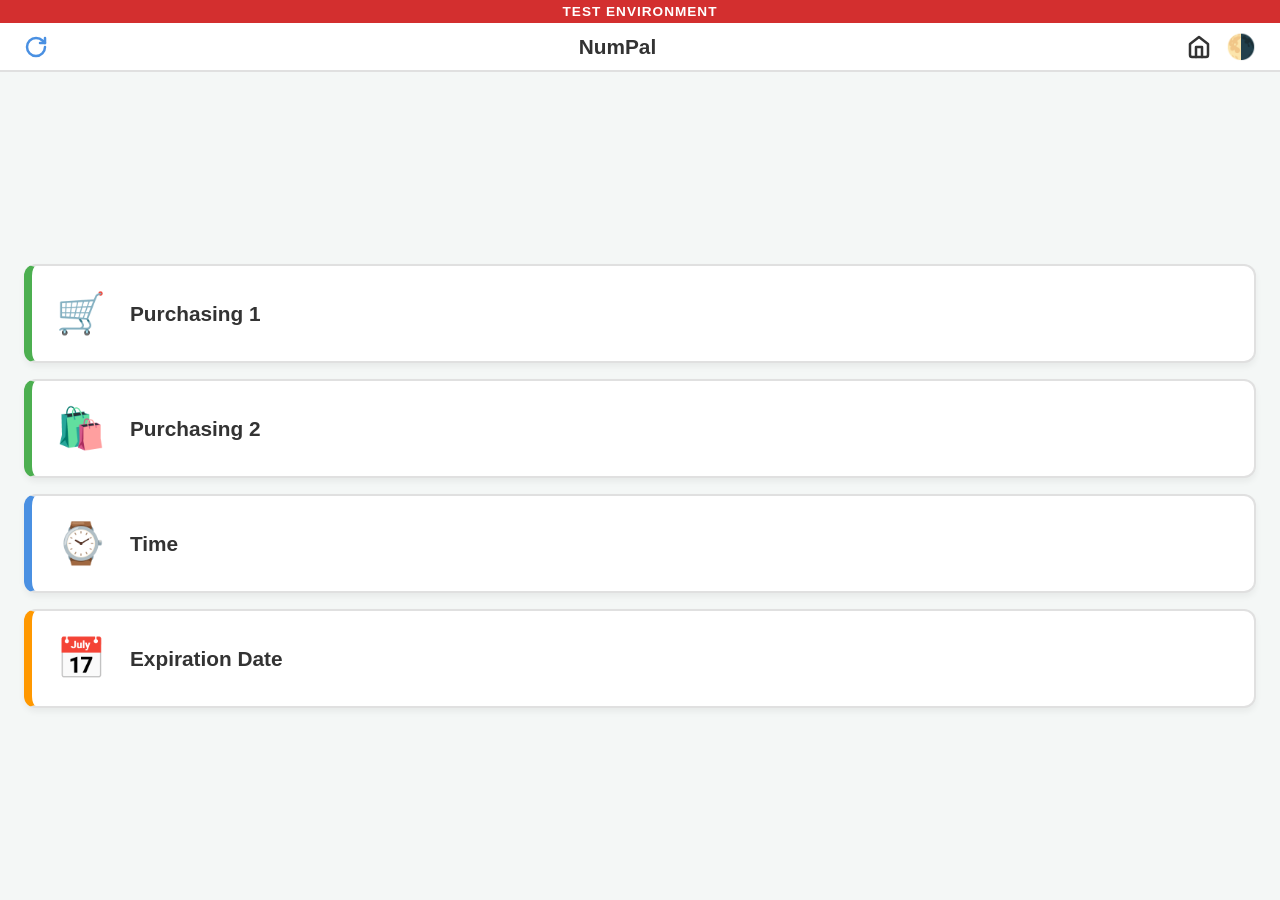
==== index.html @ b01b2533 "Update index.html" ====
<!DOCTYPE html>
<html lang="en">
<head>
   <meta charset="UTF-8">
   <meta name="viewport" content="width=device-width, initial-scale=1.0, maximum-scale=1.0, user-scalable=no">
   <title>NumPal</title>
   
   <!-- Explicit Meta tags to force iOS and Android to use the new name -->
   <meta name="application-name" content="NumPal">
   <meta name="apple-mobile-web-app-title" content="NumPal">
   <meta name="apple-mobile-web-app-capable" content="yes">
   <link rel="apple-touch-icon" href="assets/icon-192.png">

   <link rel="manifest" href="manifest.json">
   <link rel="stylesheet" href="styles.css">
</head>
<body>
   <header class="top-bar">
       <button id="force-update-btn" aria-label="Force Update App" style="background:none; border:none; padding: 0; cursor: pointer; color: var(--primary-color); display: flex; align-items: center;">
           <svg class="update-icon" xmlns="http://www.w3.org/2000/svg" width="24" height="24" viewBox="0 0 24 24" fill="none" stroke="currentColor" stroke-width="2.5" stroke-linecap="round" stroke-linejoin="round">
               <path d="M21 12a9 9 0 1 1-9-9c2.52 0 4.93 1 6.74 2.74L21 8"></path>
               <path d="M21 3v5h-5"></path>
           </svg>
       </button>
       
       <h1>NumPal</h1>
       
       <div class="header-actions">
           <a href="index.html" class="header-icon-btn" aria-label="Home">
               <svg xmlns="http://www.w3.org/2000/svg" width="24" height="24" viewBox="0 0 24 24" fill="none" stroke="currentColor" stroke-width="2.5" stroke-linecap="round" stroke-linejoin="round"><path d="m3 9 9-7 9 7v11a2 2 0 0 1-2 2H5a2 2 0 0 1-2-2z"/><polyline points="9 22 9 12 15 12 15 22"/></svg>
           </a>
           <button id="theme-toggle" class="header-icon-btn" aria-label="Toggle Dark Mode" style="font-size:1.5rem;">🌗</button>
       </div>
   </header>

   <main class="menu-container">
       <a href="pages/purchasing.html" class="menu-card money-card">
           <span class="icon">🛒</span>
           <h2>Purchasing 1</h2>
       </a>
       <a href="pages/purchasing2.html" class="menu-card money-card">
           <span class="icon">🛍️</span>
           <h2>Purchasing 2</h2>
       </a>
       <a href="pages/time-menu.html" class="menu-card time-card">
           <span class="icon">⌚</span>
           <h2>Time</h2>
       </a>
       <a href="pages/expiry.html" class="menu-card other-card">
           <span class="icon">📅</span>
           <h2>Expiration Date</h2>
       </a>
   </main>

   <script src="app.js"></script>
</body>
</html>
---- styles.css ----
/* CSS Variables for seamless Light/Dark Mode */
:root {
   --bg-color: #f4f7f6;
   --text-color: #333333;
   --card-bg: #ffffff;
   --card-border: #e0e0e0;
   --primary-color: #4a90e2;
   --success-color: #4CAF50; 
   --error-color: #F44336;   
   --time-block-bg: #E06666; 
   --app-height: 100vh; 
}[data-theme="dark"] {
   --bg-color: #121212;
   --text-color: #e0e0e0;
   --card-bg: #1e1e1e;
   --card-border: #333333;
   --primary-color: #64b5f6;
   --success-color: #81C784;
   --error-color: #E57373;
   --time-block-bg: #D32F2F;
}

/* Bulletproof Viewport Lock */
html, body {
   margin: 0; padding: 0; width: 100vw; 
   overflow: hidden; position: fixed; touch-action: none; 
}

body {
   height: var(--app-height); 
   background-color: var(--bg-color); color: var(--text-color);
   font-family: 'Segoe UI', Roboto, Helvetica, Arial, sans-serif;
   transition: background-color 0.3s, color 0.3s;
   display: flex; flex-direction: column;
}

.top-bar {
   display: flex; justify-content: space-between; align-items: center;
   padding: 0.6rem 1.5rem; background-color: var(--card-bg);
   border-bottom: 2px solid var(--card-border); flex-shrink: 0; z-index: 10;
}
.top-bar h1 { margin: 0; font-size: 1.3rem; text-align: center; flex-grow: 1; display: flex; justify-content: center; align-items: center; gap: 8px; }
.back-btn {
   display: flex; align-items: center; gap: 0.25rem; text-decoration: none;
   color: var(--primary-color); font-weight: 600; font-size: 1.1rem; white-space: nowrap; 
   background: none; border: none; padding: 0; cursor: pointer; font-family: inherit;
}
.header-actions { display: flex; align-items: center; gap: 15px; }
.header-icon-btn {
   background: none; border: none; padding: 0; cursor: pointer; 
   color: var(--text-color); display: flex; align-items: center; justify-content: center;
}
.inline-icon { width: 24px; height: 24px; display: inline-block; vertical-align: bottom; }

/* --- ANIMATIONS & TOAST MESSAGES --- */
@keyframes spin { 100% { transform: rotate(360deg); } }
.spin { animation: spin 1s linear infinite; }
@keyframes popIn { 0% { transform: scale(0.8); opacity: 0; } 100% { transform: scale(1); opacity: 1; } }

.toast {
   visibility: hidden; min-width: 250px; background-color: var(--success-color); color: #fff;
   text-align: center; border-radius: 8px; padding: 16px; position: fixed; z-index: 10000;
   left: 50%; bottom: max(30px, env(safe-area-inset-bottom, 20px)); transform: translateX(-50%) translateY(20px);
   font-size: 1.1rem; font-weight: 600; box-shadow: 0 4px 6px rgba(0,0,0,0.2);
   opacity: 0; transition: opacity 0.3s ease, transform 0.3s ease, visibility 0.3s;
}
.toast.show { visibility: visible; opacity: 1; transform: translateX(-50%) translateY(0); }

/* --- CONTENT CONTAINERS --- */
.menu-container, .page-content {
   flex: 1 1 0%; min-height: 0; display: flex; flex-direction: column; position: relative;
}
.menu-container { gap: 1rem; padding: 1.5rem; overflow-y: auto; justify-content: center; }

.flow-step { 
   display: none; position: absolute; top:0; left:0; width:100%; height: 100%;
   flex-direction: column; box-sizing: border-box; overflow: hidden;
}
.flow-step.active { display: flex; animation: popIn 0.2s ease-out; }

.content-body {
   flex: 1 1 0%; min-height: 0; display: flex; flex-direction: column; 
   overflow-y: auto; scrollbar-width: none; padding: 1rem; padding-bottom: 0; 
   -webkit-overflow-scrolling: touch; 
}
.content-body::-webkit-scrollbar { display: none; }

.step-footer {
   flex-shrink: 0; padding: 10px 1rem; 
   padding-bottom: max(1rem, env(safe-area-inset-bottom, 15px));
   background-color: var(--bg-color); 
}

.menu-card, .action-btn {
   display: flex; align-items: center; padding: 1.5rem; background-color: var(--card-bg);
   border: 2px solid var(--card-border); border-radius: 12px; text-decoration: none;
   color: var(--text-color); box-shadow: 0 4px 6px rgba(0,0,0,0.05); flex-shrink: 0;
}
.menu-card .icon { font-size: 2.5rem; margin-right: 1.5rem; }
.menu-card h2 { margin: 0; font-size: 1.3rem; }
.money-card { border-left: 8px solid var(--success-color); }
.time-card { border-left: 8px solid var(--primary-color); }
.other-card { border-left: 8px solid #FF9800; }

.input-group { margin-bottom: 0.8rem; display: flex; flex-direction: column; gap: 0.3rem; flex-shrink: 0; }
.input-group label { font-size: 1.1rem; font-weight: 600; display: flex; align-items: center; gap: 6px; }

.large-input {
   font-size: 1.5rem; padding: 0.5rem; flex-grow: 1; border: 2px solid var(--card-border); 
   border-radius: 8px; background-color: var(--card-bg); color: var(--text-color); width: 100%; box-sizing: border-box;
}

.summary-box {
   flex: 1; border: 2px solid; border-radius: 8px; padding: 0.6rem; text-align: center;
   transition: all 0.3s ease; box-sizing: border-box; display: flex; flex-direction: column; justify-content: center;
}
.summary-box p { margin: 0; font-size: 0.85rem; font-weight: bold; opacity: 0.9; }
.summary-box h2 { margin: 0; font-size: 1.5rem; }
.summary-box-safe { background-color: rgba(76, 175, 80, 0.15); border-color: var(--success-color); color: var(--success-color); }
.summary-box-danger { background-color: rgba(244, 67, 54, 0.15); border-color: var(--error-color); color: var(--error-color); }

.items-container { flex: 1 1 0%; min-height: 0; overflow-y: auto; display: flex; flex-direction: column; padding-right: 5px;}
.item-row { display: flex; gap: 8px; margin-bottom: 8px; align-items: center; flex-shrink: 0; }
.currency-wrapper { position: relative; flex-grow: 1; display: flex; align-items: center; }
.currency-symbol { position: absolute; left: 12px; font-size: 1.5rem; font-weight: bold; color: var(--text-color); pointer-events: none; }
.currency-wrapper .large-input { padding-left: 32px; margin: 0; }
.remove-item-btn { 
   background: transparent; color: var(--error-color); border: 2px solid var(--error-color); 
   border-radius: 8px; width: 44px; height: 44px; cursor: pointer; display: flex; 
   justify-content: center; align-items: center; flex-shrink: 0; transition: background 0.2s;
}
.remove-item-btn:active { background: var(--error-color); color: white; }
.add-item-btn { 
   background: transparent; border: 2px dashed var(--primary-color); color: var(--primary-color); 
   padding: 0.6rem; border-radius: 8px; font-weight: bold; font-size: 1.1rem; cursor: pointer; 
   width: 100%; flex-shrink: 0; margin-bottom: 10px; display: flex; justify-content: center; align-items: center; gap: 8px;
}

.time-picker-wrapper { position: relative; width: 100%; display: flex; align-items: center; }
.time-picker-display { cursor: pointer; }
.time-picker-native { position: absolute; top: 0; left: 0; width: 100%; height: 100%; opacity: 0; z-index: 2; cursor: pointer; -webkit-appearance: none; }

.primary-btn {
   background-color: var(--primary-color); color: white; border: none; border-radius: 8px;
   padding: 0.8rem 1rem; font-size: 1.2rem; font-weight: bold; width: 100%; box-sizing: border-box;
   text-align: center; box-shadow: 0 2px 4px rgba(0,0,0,0.1); display: block; cursor: pointer; width: 100%;
   flex-shrink: 0 !important; margin-top: auto !important; 
}
.primary-btn:disabled { background-color: #aaa; cursor: not-allowed; }

.time-block-container { display: flex; gap: 1rem; flex-shrink: 0; }
.time-block { flex: 1; display: flex; flex-direction: column; text-align: center; gap: 5px; }
.time-block label { font-size: 1rem; font-weight: bold; color: var(--text-color); }
.time-block input {
   background-color: var(--time-block-bg); color: white; border: none; border-radius: 8px; 
   padding: 0.8rem; font-size: 1.5rem; text-align: center; font-weight: bold; width: 100%; box-sizing: border-box;
}

/* --- IMAGE BASED SINGAPORE MONEY GRAPHICS --- */
.wallet-grid { 
   display: grid; grid-template-columns: repeat(2, minmax(0, 1fr)); 
   grid-template-rows: repeat(5, minmax(0, 1fr)); gap: 4px; flex: 1 1 0%; min-height: 0; height: 100%;
}
.wallet-item {
   border: 1px solid var(--card-border); padding: 4px; display: flex; flex-direction: column; 
   align-items: center; justify-content: space-evenly; background-color: var(--card-bg); 
   min-height: 0; overflow: hidden; border-radius: 8px;
}
.wallet-controls { display: flex; align-items: center; justify-content: center; gap: 16px; width: 100%; flex-shrink: 0; }

/* NEW SVG-BASED MASSIVE CONTROL BUTTONS */
.control-btn {
   width: 36px; height: 36px; border-radius: 50%; border: 2px solid transparent; background: transparent; 
   display: flex; align-items: center; justify-content: center; cursor: pointer; 
   flex-shrink: 0; padding: 4px; /* Gives 4px breathing room so SVG doesn't hit the border */
   margin: 0;
}
.control-btn svg { width: 100%; height: 100%; } /* Forces SVG to fill remaining interior space */
.control-btn.minus { border-color: var(--error-color); color: var(--error-color); }
.control-btn.plus { border-color: var(--primary-color); color: var(--primary-color); }

.control-count { font-size: 1.2rem; font-weight: bold; width: 24px; text-align: center; color: var(--text-color); }

.currency-img { object-fit: contain; flex: 1 1 0%; min-height: 0; max-height: 100%; max-width: 90%; }
.currency-img.note { width: auto; height: auto; }
.currency-img.coin { width: auto; height: auto; }

.payment-graphics-container {
   display: flex; flex-wrap: wrap; justify-content: center; align-items: center; align-content: center; gap: 8px; margin-top: 5px;
   padding: 10px; background-color: rgba(0,0,0,0.03); border-radius: 8px; 
   flex: 1 1 0%; min-height: 0; overflow-y: auto; -webkit-overflow-scrolling: touch;
}[data-theme="dark"] .payment-graphics-container { background-color: rgba(255,255,255,0.05); }

.payment-img { object-fit: contain; box-shadow: 0 3px 6px rgba(0,0,0,0.2); margin: 4px; }
.payment-img.note { width: 140px; height: auto; border-radius: 6px; }
.payment-img.coin { width: 70px; height: auto; border-radius: 50%; }

/* PURCHASING 2 - STATUS SIDEBAR & LAYOUT */
.status-sidebar {
   width: 48px; flex-shrink: 0; display: flex; flex-direction: column; align-items: center; justify-content: center;
   color: white; font-weight: bold; font-size: 1.2rem; letter-spacing: 1px;
   writing-mode: vertical-rl; transform: rotate(180deg); text-transform: uppercase;
   transition: background-color 0.3s;
}
.status-sidebar.can-buy { background-color: var(--success-color); }
.status-sidebar.cannot-buy { background-color: var(--error-color); }
.status-sidebar.neutral { background-color: #9e9e9e; }
[data-theme="dark"] .status-sidebar.neutral { background-color: #555; }

.p2-header-box {
   display: flex; justify-content: space-between; align-items: center; 
   padding: 0.8rem; border-radius: 8px; border: 2px solid var(--card-border); 
   background-color: var(--card-bg); margin-bottom: 10px;
}
.p2-cost-row {
   display: flex; justify-content: space-between; align-items: center; 
   border-top: 2px solid var(--card-border); padding-top: 10px; margin-top: 5px;
}

.check-money-header {
   display: flex; justify-content: space-between; align-items: center; 
   margin-bottom: 15px; padding: 0 10px;
}
.check-money-header > div { text-align: center; width: 48%; }
.check-money-header p { margin: 0; font-weight: bold; font-size: 1rem; }
.check-money-header h2 { margin: 0; font-size: 1.8rem; }
.expected-change-col p, .expected-change-col h2 { color: var(--success-color); }

@media (max-height: 700px) {
   .wallet-item { flex-direction: row; justify-content: space-evenly; gap: 4px; padding: 2px 4px; }
   .wallet-controls { margin-top: 0; width: auto; gap: 12px; }
   .control-btn { width: 34px; height: 34px; padding: 4px; }
   .currency-img.note { width: 60px; height: 28px; }
   .currency-img.coin { width: 28px; height: 28px; }
   h1 { font-size: 1.5rem !important; }
   h2 { font-size: 1.2rem !important; }
   .primary-btn { padding: 0.6rem; font-size: 1.1rem; }
   .payment-img.note { width: 100px; }
   .payment-img.coin { width: 50px; }
}

/* --- BOTTOM SHEET --- */
.bottom-sheet-backdrop {
   position: fixed; top: 0; left: 0; width: 100vw; height: 100vh; height: 100dvh;
   background: rgba(0,0,0,0.6); z-index: 9999; display: none; opacity: 0; transition: opacity 0.3s;
}
.bottom-sheet {
   position: fixed; bottom: 0; left: 0; width: 100%; height: 55vh; height: 55dvh;
   background: var(--card-bg); border-top-left-radius: 30px; border-top-right-radius: 30px;
   box-shadow: 0 -10px 25px rgba(0,0,0,0.2); z-index: 10000;
   transform: translateY(100%); transition: transform 0.4s cubic-bezier(0.175, 0.885, 0.32, 1.275);
   display: flex; flex-direction: column; align-items: center; justify-content: center;
   padding: 1rem; box-sizing: border-box; text-align: center;
}
.bottom-sheet-backdrop.show { display: block; opacity: 1; }
.bottom-sheet.show { transform: translateY(0); }
.bottom-sheet .giant-icon { font-size: 5rem; line-height: 1; margin-bottom: 5px; }
.bottom-sheet h2 { font-size: 2.2rem; margin: 0 0 5px 0; }
.bottom-sheet p { font-size: 1.1rem; margin: 0 0 15px 0; color: var(--text-color); opacity: 0.8; display: flex; align-items: center; justify-content: center; gap: 8px;}
.bottom-sheet.correct h2 { color: var(--success-color); }
.bottom-sheet.wrong h2 { color: var(--error-color); }
.sheet-btn-group { display: flex; flex-direction: column; gap: 10px; width: 100%; max-width: 300px; }

/* --- OBNOXIOUS NOTIFICATION STYLES --- */
.obnoxious-overlay {
   position: fixed; top: 0; left: 0; width: 100vw; height: 100vh; height: 100dvh;
   z-index: 999999; display: flex; flex-direction: column; justify-content: center;
   align-items: center; text-align: center; padding: 1.5rem; box-sizing: border-box;
   animation: popIn 0.3s cubic-bezier(0.175, 0.885, 0.32, 1.275) forwards;
}
.obnoxious-overlay.good { background-color: #4CAF50; color: white; }
.obnoxious-overlay.bad { background-color: #F44336; color: white; }
.obnoxious-overlay .giant-icon { font-size: 10rem; margin-bottom: 1rem; line-height: 1; }
.obnoxious-overlay h1 { font-size: 3.5rem; margin: 0 0 1rem 0; text-transform: uppercase; line-height: 1.1; }
.obnoxious-overlay p { font-size: 1.8rem; margin: 0 0 3rem 0; font-weight: bold; }
.obnoxious-btn {
   background-color: rgba(255,255,255,0.3); border: 4px solid white; color: white;
   font-size: 1.5rem; font-weight: bold; padding: 1.2rem 2rem; border-radius: 16px;
   cursor: pointer; width: 100%; max-width: 350px; box-shadow: 0 8px 16px rgba(0,0,0,0.2);
}
.obnoxious-btn:active { transform: scale(0.95); }

.error-payment-section {
   position: absolute; bottom: 0; left: 0; width: 100%; height: 50%;
   background-color: #E57373; color: white; display: none; flex-direction: column; align-items: center; justify-content: center;
   z-index: 100; border-top-left-radius: 24px; border-top-right-radius: 24px;
   box-shadow: 0 -10px 25px rgba(0,0,0,0.2); animation: popIn 0.3s ease-out; text-align: center; padding: 1rem; box-sizing: border-box;
}

.processing-overlay {
   position: fixed; top: 0; left: 0; width: 100vw; height: 100vh; height: 100dvh;
   background: rgba(0,0,0,0.8); z-index: 999990; display: flex; flex-direction: column;
   justify-content: center; align-items: center; color: white;
}
.processing-spinner { font-size: 5rem; animation: spin 1s linear infinite; margin-bottom: 20px; }

/* ========================================================= */
/* --- MASSIVE UNCRAMPED TIME UI & ROLODEX PICKER --- */
/* ========================================================= */
.time-content { justify-content: center; gap: 2rem; padding: 2rem 1.5rem; }
.time-card-box {
   background: var(--card-bg); border: 2px solid var(--card-border);
   border-radius: 16px; padding: 1.2rem; box-shadow: 0 4px 6px rgba(0,0,0,0.05);
   display: flex; flex-direction: column; gap: 10px; flex-shrink: 0;
}
.time-card-header {
   font-size: 1.4rem; font-weight: 800; color: var(--text-color);
   display: flex; align-items: center; gap: 10px; padding-bottom: 0.5rem;
   border-bottom: 2px dashed var(--card-border); margin: 0;
}

.time-card-display {
   background: rgba(74, 144, 226, 0.1); color: var(--primary-color);
   font-weight: 900; text-align: center; padding: 1rem;
   border-radius: 8px; cursor: pointer; border: 2px solid var(--primary-color);
   margin: 0; transition: transform 0.1s;
   font-size: clamp(1rem, 4.5vw, 1.8rem); 
   white-space: nowrap; overflow: hidden; text-overflow: ellipsis;
}
.time-card-display:active { transform: scale(0.98); }

.time-result-box {
   background-color: var(--primary-color); color: white; padding: 1.5rem;
   border-radius: 16px; text-align: center; box-shadow: 0 6px 12px rgba(74, 144, 226, 0.3); 
   margin: 0; flex-shrink: 0; width: 100%; box-sizing: border-box;
}
.time-result-box h2 { margin: 0; white-space: nowrap; font-size: clamp(1.4rem, 5.5vw, 2.8rem) !important; }

/* Custom Rolodex Modal */
.rolodex-sheet { height: 320px; padding: 0; }
.rolodex-header {
   display: flex; justify-content: space-between; align-items: center; width: 100%;
   padding: 15px 20px; box-sizing: border-box; border-bottom: 1px solid var(--card-border);
   font-size: 1.2rem; font-weight: bold; background: var(--card-bg);
   border-top-left-radius: 30px; border-top-right-radius: 30px; z-index: 10; position: relative;
}
.rolodex-cancel { color: var(--error-color); cursor: pointer; }
.rolodex-title { color: var(--text-color); font-size: 1.3rem; }
.rolodex-save { color: var(--success-color); cursor: pointer; }

.rolodex-body { display: flex; width: 100%; height: 220px; position: relative; background: var(--bg-color); overflow: hidden; }

.rolodex-highlight {
   position: absolute; top: 50%; left: 0; width: 100%; height: 44px; transform: translateY(-50%);
   background: rgba(74, 144, 226, 0.15); border-top: 2px solid var(--primary-color); 
   border-bottom: 2px solid var(--primary-color); pointer-events: none; z-index: 2;
}

.rolodex-col-wrapper { position: relative; display: flex; align-items: center; justify-content: center; height: 100%; }

.rolodex-col-wrapper:not(:last-child)::after {
   content: ''; position: absolute; top: 15%; bottom: 15%; right: 0; width: 1px;
   background-color: var(--card-border); z-index: 5;
}

.rolodex-col {
   flex: 1; position: relative; z-index: 1; width: 100%; height: 100%;
   touch-action: none; cursor: grab;
}
.rolodex-col:active { cursor: grabbing; }

.rolodex-col-inner {
   padding: 88px 0; margin: 0; display: flex; flex-direction: column; width: 100%;
}

.rolodex-col.has-suffix .rolodex-item { padding-right: 50px; }

.rolodex-static-label {
   position: absolute; top: 50%; transform: translateY(-50%); 
   left: calc(50% + 5px); 
   font-size: 1.1rem; font-weight: 800; color: var(--primary-color);
   pointer-events: none; z-index: 3; text-align: left;
}

.rolodex-item {
   height: 44px; display: flex; align-items: center; justify-content: center;
   color: var(--text-color); opacity: 0.3; transition: opacity 0.2s ease, font-size 0.2s ease;
   user-select: none; white-space: nowrap; font-size: 1.2rem; flex-shrink: 0;
}
.rolodex-item.active { 
   opacity: 1; font-weight: 900; color: var(--primary-color); 
   font-size: clamp(1.1rem, 4.5vw, 1.5rem); 
}
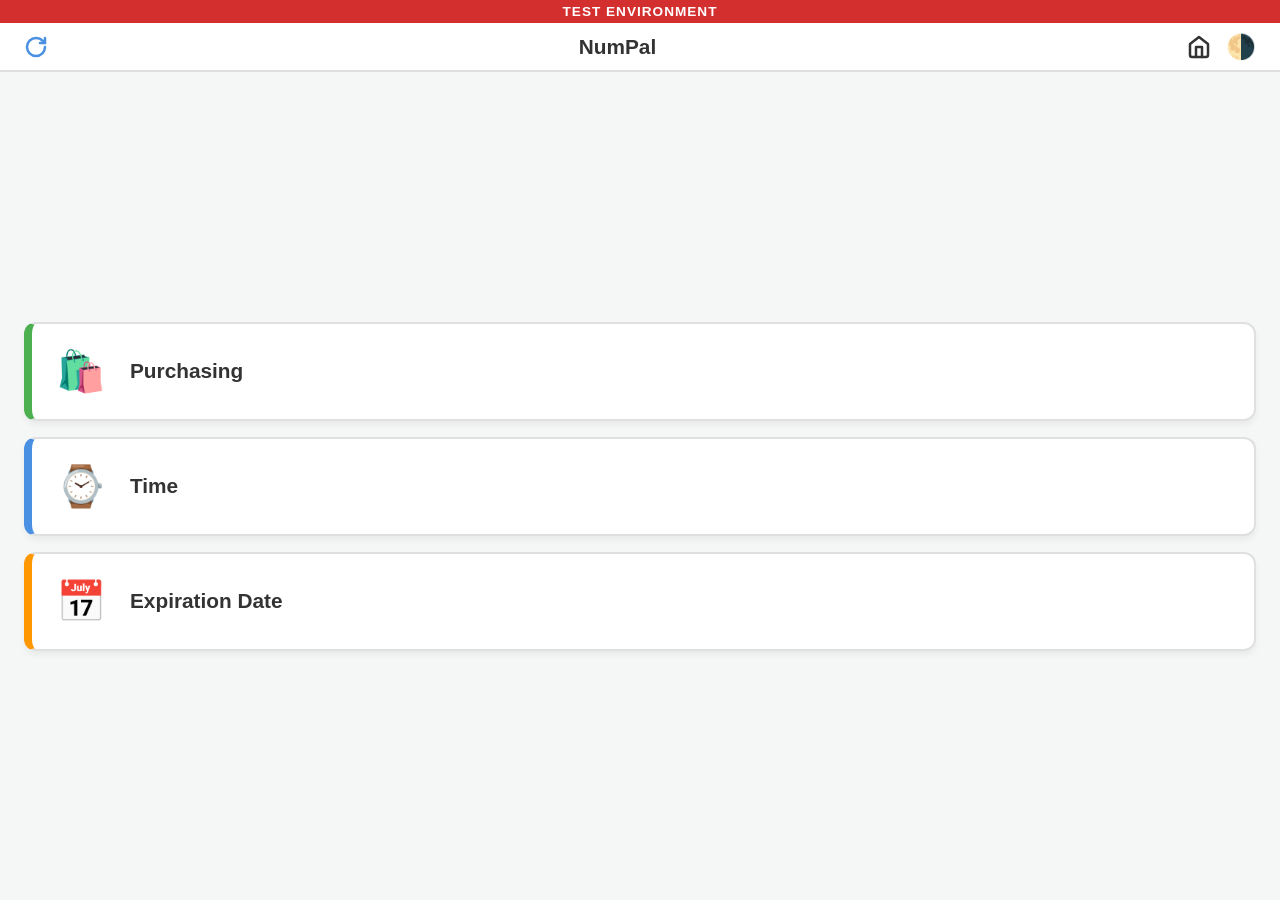
==== commit 1522cb40: "Update index.html" ====
--- a/index.html
+++ b/index.html
@@ -34,13 +34,9 @@
    </header>
 
    <main class="menu-container">
-       <a href="pages/purchasing.html" class="menu-card money-card">
-           <span class="icon">🛒</span>
-           <h2>Purchasing 1</h2>
-       </a>
        <a href="pages/purchasing2.html" class="menu-card money-card">
            <span class="icon">🛍️</span>
-           <h2>Purchasing 2</h2>
+           <h2>Purchasing</h2>
        </a>
        <a href="pages/time-menu.html" class="menu-card time-card">
            <span class="icon">⌚</span>
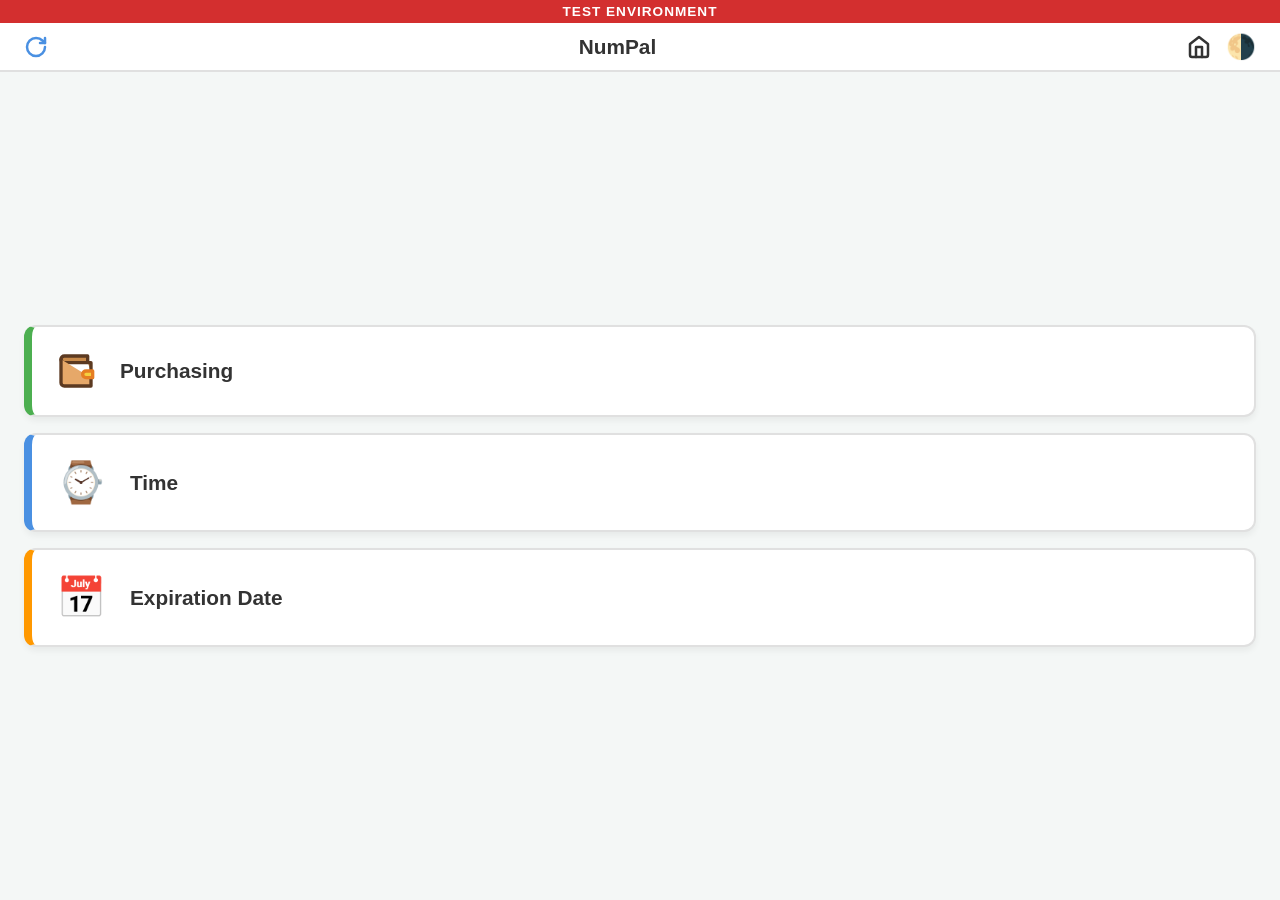
==== commit fe684d8e: "Update index.html" ====
--- a/index.html
+++ b/index.html
@@ -35,7 +35,13 @@
 
    <main class="menu-container">
        <a href="pages/purchasing2.html" class="menu-card money-card">
-           <span class="icon">🛍️</span>
+           <span class="icon" style="display: flex; align-items: center;">
+               <svg xmlns="http://www.w3.org/2000/svg" width="40" height="40" viewBox="0 0 24 24" fill="#E6A869" stroke="#5C3A21" stroke-width="2" stroke-linecap="round" stroke-linejoin="round">
+                   <path d="M21 12V7H5a2 2 0 0 1 0-4h14v4" fill="#C88A4A"/>
+                   <path d="M3 5v14a2 2 0 0 0 2 2h16v-5" fill="#E6A869"/>
+                   <path d="M18 12a2 2 0 0 0 0 4h4v-4Z" fill="#F4D03F" stroke="#E67E22"/>
+               </svg>
+           </span>
            <h2>Purchasing</h2>
        </a>
        <a href="pages/time-menu.html" class="menu-card time-card">
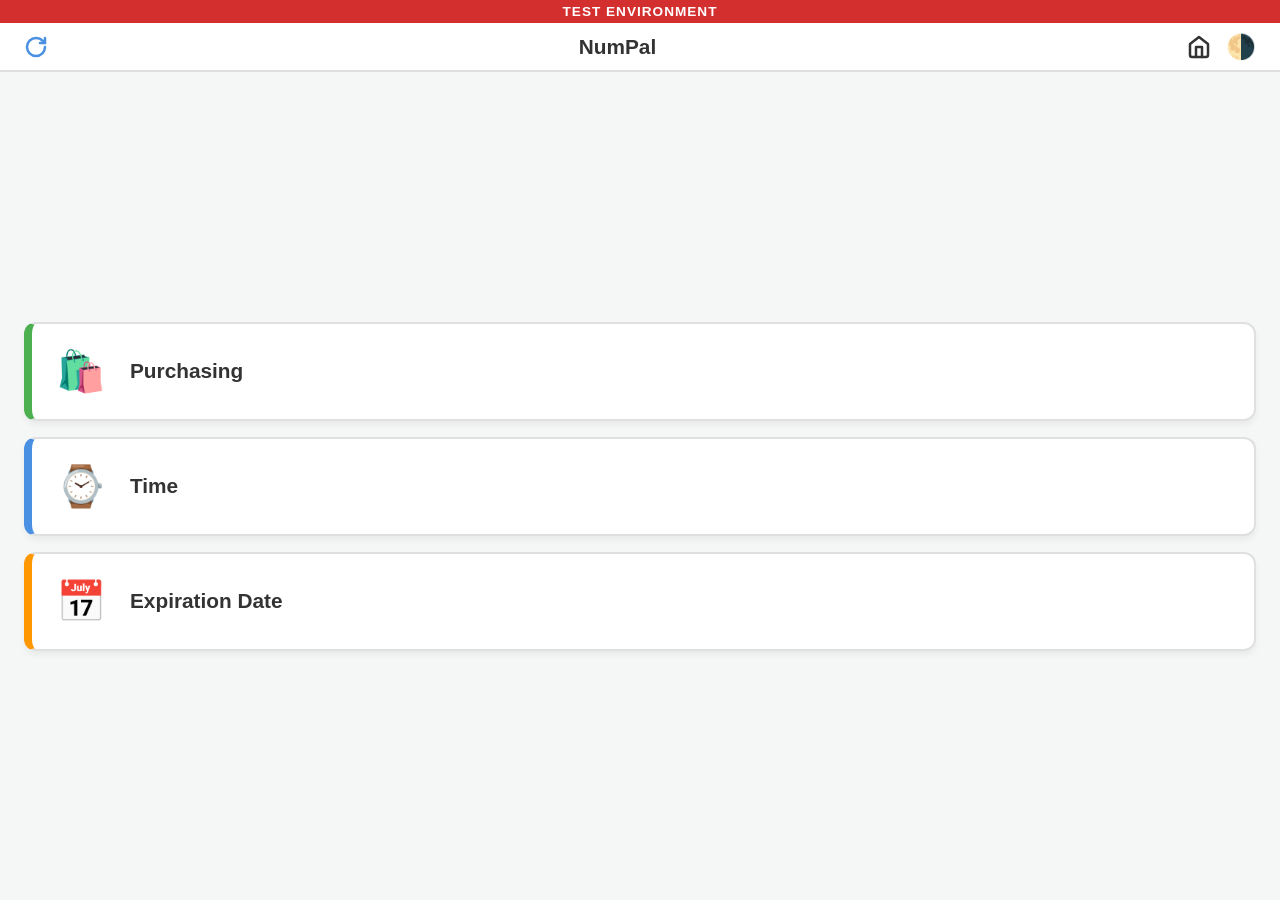
==== commit a607b47b: "Update index.html" ====
--- a/index.html
+++ b/index.html
@@ -35,13 +35,7 @@
 
    <main class="menu-container">
        <a href="pages/purchasing2.html" class="menu-card money-card">
-           <span class="icon" style="display: flex; align-items: center;">
-               <svg xmlns="http://www.w3.org/2000/svg" width="40" height="40" viewBox="0 0 24 24" fill="#E6A869" stroke="#5C3A21" stroke-width="2" stroke-linecap="round" stroke-linejoin="round">
-                   <path d="M21 12V7H5a2 2 0 0 1 0-4h14v4" fill="#C88A4A"/>
-                   <path d="M3 5v14a2 2 0 0 0 2 2h16v-5" fill="#E6A869"/>
-                   <path d="M18 12a2 2 0 0 0 0 4h4v-4Z" fill="#F4D03F" stroke="#E67E22"/>
-               </svg>
-           </span>
+           <span class="icon">🛍️</span>
            <h2>Purchasing</h2>
        </a>
        <a href="pages/time-menu.html" class="menu-card time-card">
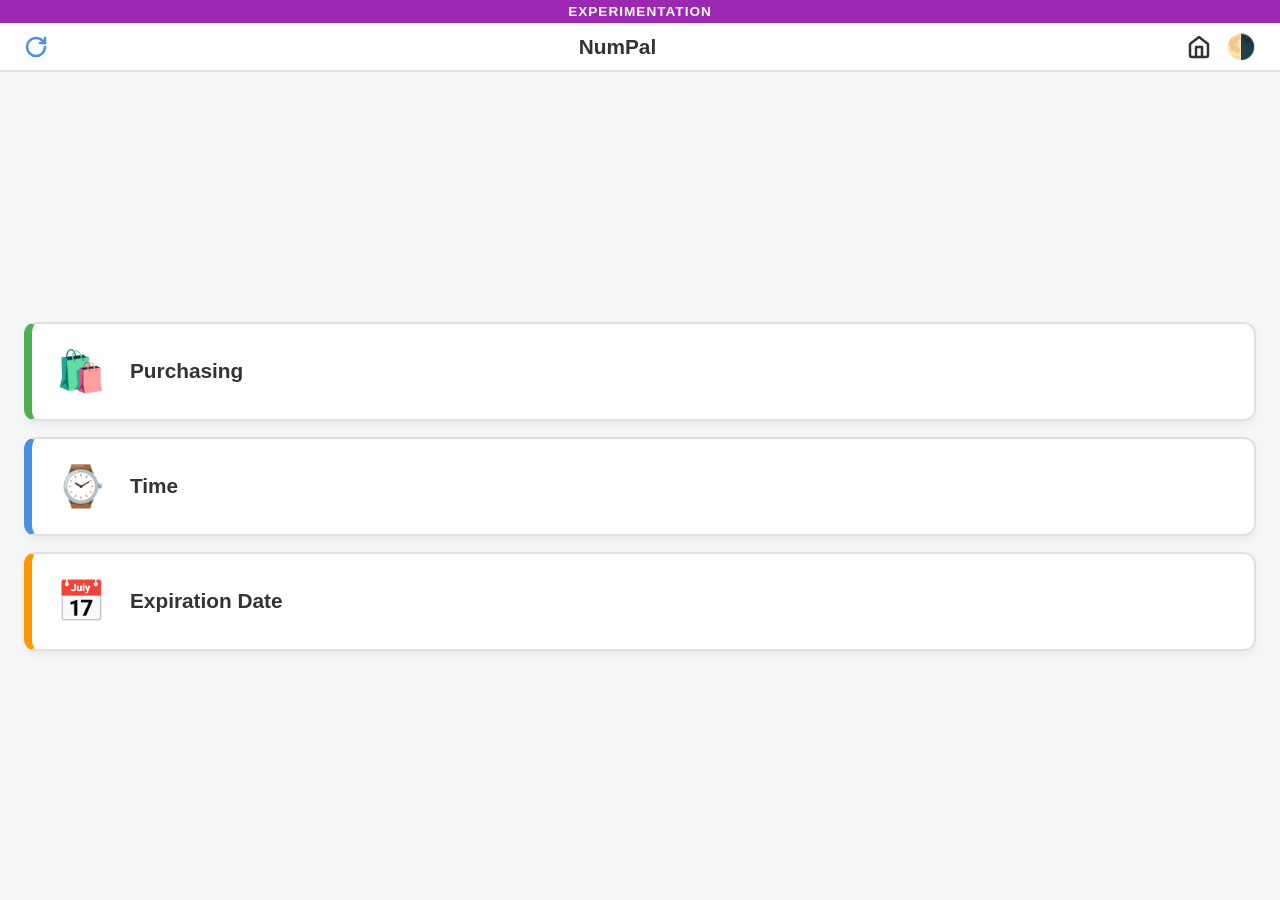
==== commit 63de9fa9: "Emergency Repository Rollback via App Code Maintainer" ====
--- a/index.html
+++ b/index.html
@@ -1,53 +1,55 @@
 <!DOCTYPE html>
 <html lang="en">
 <head>
-   <meta charset="UTF-8">
-   <meta name="viewport" content="width=device-width, initial-scale=1.0, maximum-scale=1.0, user-scalable=no">
-   <title>NumPal</title>
-   
-   <!-- Explicit Meta tags to force iOS and Android to use the new name -->
-   <meta name="application-name" content="NumPal">
-   <meta name="apple-mobile-web-app-title" content="NumPal">
-   <meta name="apple-mobile-web-app-capable" content="yes">
-   <link rel="apple-touch-icon" href="assets/icon-192.png">
+  <meta charset="UTF-8">
+  <meta name="viewport" content="width=device-width, initial-scale=1.0, maximum-scale=1.0, user-scalable=no">
+  <title>NumPal</title>
+  
+  <meta name="application-name" content="NumPal">
+  <meta name="apple-mobile-web-app-title" content="NumPal">
+  <meta name="apple-mobile-web-app-capable" content="yes">
+  <link rel="apple-touch-icon" href="assets/icon-192.png">
 
-   <link rel="manifest" href="manifest.json">
-   <link rel="stylesheet" href="styles.css">
+  <link rel="manifest" href="manifest.json">
+  <link rel="stylesheet" href="frontend/css/styles.css">
 </head>
 <body>
-   <header class="top-bar">
-       <button id="force-update-btn" aria-label="Force Update App" style="background:none; border:none; padding: 0; cursor: pointer; color: var(--primary-color); display: flex; align-items: center;">
-           <svg class="update-icon" xmlns="http://www.w3.org/2000/svg" width="24" height="24" viewBox="0 0 24 24" fill="none" stroke="currentColor" stroke-width="2.5" stroke-linecap="round" stroke-linejoin="round">
-               <path d="M21 12a9 9 0 1 1-9-9c2.52 0 4.93 1 6.74 2.74L21 8"></path>
-               <path d="M21 3v5h-5"></path>
-           </svg>
-       </button>
-       
-       <h1>NumPal</h1>
-       
-       <div class="header-actions">
-           <a href="index.html" class="header-icon-btn" aria-label="Home">
-               <svg xmlns="http://www.w3.org/2000/svg" width="24" height="24" viewBox="0 0 24 24" fill="none" stroke="currentColor" stroke-width="2.5" stroke-linecap="round" stroke-linejoin="round"><path d="m3 9 9-7 9 7v11a2 2 0 0 1-2 2H5a2 2 0 0 1-2-2z"/><polyline points="9 22 9 12 15 12 15 22"/></svg>
-           </a>
-           <button id="theme-toggle" class="header-icon-btn" aria-label="Toggle Dark Mode" style="font-size:1.5rem;">🌗</button>
-       </div>
-   </header>
+  <header class="top-bar">
+      <button id="force-update-btn" aria-label="Force Update App" style="background:none; border:none; padding: 0; cursor: pointer; color: var(--primary-color); display: flex; align-items: center;">
+          <svg class="update-icon" xmlns="http://www.w3.org/2000/svg" width="24" height="24" viewBox="0 0 24 24" fill="none" stroke="currentColor" stroke-width="2.5" stroke-linecap="round" stroke-linejoin="round">
+              <path d="M21 12a9 9 0 1 1-9-9c2.52 0 4.93 1 6.74 2.74L21 8"></path>
+              <path d="M21 3v5h-5"></path>
+          </svg>
+      </button>
+      
+      <h1>NumPal</h1>
+      
+      <div class="header-actions">
+          <a href="index.html" class="header-icon-btn" aria-label="Home">
+              <svg xmlns="http://www.w3.org/2000/svg" width="24" height="24" viewBox="0 0 24 24" fill="none" stroke="currentColor" stroke-width="2.5" stroke-linecap="round" stroke-linejoin="round"><path d="m3 9 9-7 9 7v11a2 2 0 0 1-2 2H5a2 2 0 0 1-2-2z"/><polyline points="9 22 9 12 15 12 15 22"/></svg>
+          </a>
+          <button id="theme-toggle" class="header-icon-btn" aria-label="Toggle Dark Mode" style="font-size:1.5rem;">🌗</button>
+      </div>
+  </header>
 
-   <main class="menu-container">
-       <a href="pages/purchasing2.html" class="menu-card money-card">
-           <span class="icon">🛍️</span>
-           <h2>Purchasing</h2>
-       </a>
-       <a href="pages/time-menu.html" class="menu-card time-card">
-           <span class="icon">⌚</span>
-           <h2>Time</h2>
-       </a>
-       <a href="pages/expiry.html" class="menu-card other-card">
-           <span class="icon">📅</span>
-           <h2>Expiration Date</h2>
-       </a>
-   </main>
+  <main class="menu-container">
+      <a href="frontend/pages/purchasing2.html" class="menu-card money-card">
+          <span class="icon">🛍️</span>
+          <h2>Purchasing</h2>
+      </a>
+      <a href="frontend/pages/time-menu.html" class="menu-card time-card">
+          <span class="icon">⌚</span>
+          <h2>Time</h2>
+      </a>
+      <a href="frontend/pages/expiry.html" class="menu-card other-card">
+          <span class="icon">📅</span>
+          <h2>Expiration Date</h2>
+      </a>
+  </main>
 
-   <script src="app.js"></script>
+  <!-- Core Scripts -->
+  <script src="frontend/js/core/config.js"></script>
+  <script src="frontend/js/core/app.js"></script>
+  <script src="frontend/js/utils/ui.js"></script>
 </body>
-</html>
+</html>
--- a/frontend/css/styles.css
+++ b/frontend/css/styles.css
@@ -0,0 +1,347 @@
+/* CSS Variables for seamless Light/Dark Mode */
+:root {
+  --bg-color: #f4f7f6;
+  --text-color: #333333;
+  --card-bg: #ffffff;
+  --card-border: #e0e0e0;
+  --primary-color: #4a90e2;
+  --success-color: #4CAF50; 
+  --error-color: #F44336;   
+  --time-block-bg: #E06666; 
+  --app-height: 100vh; 
+}[data-theme="dark"] {
+  --bg-color: #121212;
+  --text-color: #e0e0e0;
+  --card-bg: #1e1e1e;
+  --card-border: #333333;
+  --primary-color: #64b5f6;
+  --success-color: #81C784;
+  --error-color: #E57373;
+  --time-block-bg: #D32F2F;
+}
+
+/* Bulletproof Viewport Lock */
+html, body {
+  margin: 0; padding: 0; width: 100vw; 
+  overflow: hidden; position: fixed; touch-action: none; 
+}
+
+body {
+  height: var(--app-height); 
+  background-color: var(--bg-color); color: var(--text-color);
+  font-family: 'Segoe UI', Roboto, Helvetica, Arial, sans-serif;
+  transition: background-color 0.3s, color 0.3s;
+  display: flex; flex-direction: column;
+}
+
+.top-bar {
+  display: flex; justify-content: space-between; align-items: center;
+  padding: 0.6rem 1.5rem; background-color: var(--card-bg);
+  border-bottom: 2px solid var(--card-border); flex-shrink: 0; z-index: 10;
+}
+.top-bar h1 { margin: 0; font-size: 1.3rem; text-align: center; flex-grow: 1; display: flex; justify-content: center; align-items: center; gap: 8px; }
+.back-btn {
+  display: flex; align-items: center; gap: 0.25rem; text-decoration: none;
+  color: var(--primary-color); font-weight: 600; font-size: 1.1rem; white-space: nowrap; 
+  background: none; border: none; padding: 0; cursor: pointer; font-family: inherit;
+}
+.header-actions { display: flex; align-items: center; gap: 15px; }
+.header-icon-btn {
+  background: none; border: none; padding: 0; cursor: pointer; 
+  color: var(--text-color); display: flex; align-items: center; justify-content: center;
+}
+.inline-icon { width: 24px; height: 24px; display: inline-block; vertical-align: bottom; }
+
+/* --- ANIMATIONS & TOAST MESSAGES --- */
+@keyframes spin { 100% { transform: rotate(360deg); } }
+.spin { animation: spin 1s linear infinite; }
+@keyframes popIn { 0% { transform: scale(0.8); opacity: 0; } 100% { transform: scale(1); opacity: 1; } }
+
+.toast {
+  visibility: hidden; min-width: 250px; background-color: var(--success-color); color: #fff;
+  text-align: center; border-radius: 8px; padding: 16px; position: fixed; z-index: 10000;
+  left: 50%; bottom: max(30px, env(safe-area-inset-bottom, 20px)); transform: translateX(-50%) translateY(20px);
+  font-size: 1.1rem; font-weight: 600; box-shadow: 0 4px 6px rgba(0,0,0,0.2);
+  opacity: 0; transition: opacity 0.3s ease, transform 0.3s ease, visibility 0.3s;
+}
+.toast.show { visibility: visible; opacity: 1; transform: translateX(-50%) translateY(0); }
+
+/* --- CONTENT CONTAINERS --- */
+.menu-container, .page-content {
+  flex: 1 1 0%; min-height: 0; display: flex; flex-direction: column; position: relative;
+}
+.menu-container { gap: 1rem; padding: 1.5rem; overflow-y: auto; justify-content: center; }
+
+.flow-step { 
+  display: none; position: absolute; top:0; left:0; width:100%; height: 100%;
+  flex-direction: column; box-sizing: border-box; overflow: hidden;
+}
+.flow-step.active { display: flex; animation: popIn 0.2s ease-out; }
+
+.content-body {
+  flex: 1 1 0%; min-height: 0; display: flex; flex-direction: column; 
+  overflow-y: auto; scrollbar-width: none; padding: 1rem; padding-bottom: 0; 
+  -webkit-overflow-scrolling: touch; 
+}
+.content-body::-webkit-scrollbar { display: none; }
+
+.step-footer {
+  flex-shrink: 0; padding: 10px 1rem; 
+  padding-bottom: max(1rem, env(safe-area-inset-bottom, 15px));
+  background-color: var(--bg-color); 
+}
+
+.menu-card, .action-btn {
+  display: flex; align-items: center; padding: 1.5rem; background-color: var(--card-bg);
+  border: 2px solid var(--card-border); border-radius: 12px; text-decoration: none;
+  color: var(--text-color); box-shadow: 0 4px 6px rgba(0,0,0,0.05); flex-shrink: 0;
+}
+.menu-card .icon { font-size: 2.5rem; margin-right: 1.5rem; }
+.menu-card h2 { margin: 0; font-size: 1.3rem; }
+.money-card { border-left: 8px solid var(--success-color); }
+.time-card { border-left: 8px solid var(--primary-color); }
+.other-card { border-left: 8px solid #FF9800; }
+
+.input-group { margin-bottom: 0.8rem; display: flex; flex-direction: column; gap: 0.3rem; flex-shrink: 0; }
+.input-group label { font-size: 1.1rem; font-weight: 600; display: flex; align-items: center; gap: 6px; }
+
+.large-input {
+  font-size: 1.5rem; padding: 0.5rem; flex-grow: 1; border: 2px solid var(--card-border); 
+  border-radius: 8px; background-color: var(--card-bg); color: var(--text-color); width: 100%; box-sizing: border-box;
+}
+
+.summary-box {
+  flex: 1; border: 2px solid; border-radius: 8px; padding: 0.6rem; text-align: center;
+  transition: all 0.3s ease; box-sizing: border-box; display: flex; flex-direction: column; justify-content: center;
+}
+.summary-box p { margin: 0; font-size: 0.85rem; font-weight: bold; opacity: 0.9; }
+.summary-box h2 { margin: 0; font-size: 1.5rem; }
+.summary-box-safe { background-color: rgba(76, 175, 80, 0.15); border-color: var(--success-color); color: var(--success-color); }
+.summary-box-danger { background-color: rgba(244, 67, 54, 0.15); border-color: var(--error-color); color: var(--error-color); }
+
+.items-container { flex: 1 1 0%; min-height: 0; overflow-y: auto; display: flex; flex-direction: column; padding-right: 5px;}
+.item-row { display: flex; gap: 8px; margin-bottom: 8px; align-items: center; flex-shrink: 0; }
+.currency-wrapper { position: relative; flex-grow: 1; display: flex; align-items: center; }
+.currency-symbol { position: absolute; left: 12px; font-size: 1.5rem; font-weight: bold; color: var(--text-color); pointer-events: none; }
+.currency-wrapper .large-input { padding-left: 32px; margin: 0; }
+.remove-item-btn { 
+  background: transparent; color: var(--error-color); border: 2px solid var(--error-color); 
+  border-radius: 8px; width: 44px; height: 44px; cursor: pointer; display: flex; 
+  justify-content: center; align-items: center; flex-shrink: 0; transition: background 0.2s;
+}
+.remove-item-btn:active { background: var(--error-color); color: white; }
+.add-item-btn { 
+  background: transparent; border: 2px dashed var(--primary-color); color: var(--primary-color); 
+  padding: 0.6rem; border-radius: 8px; font-weight: bold; font-size: 1.1rem; cursor: pointer; 
+  width: 100%; flex-shrink: 0; margin-bottom: 10px; display: flex; justify-content: center; align-items: center; gap: 8px;
+}
+
+.time-picker-wrapper { position: relative; width: 100%; display: flex; align-items: center; }
+.time-picker-display { cursor: pointer; }
+.time-picker-native { position: absolute; top: 0; left: 0; width: 100%; height: 100%; opacity: 0; z-index: 2; cursor: pointer; -webkit-appearance: none; }
+
+.primary-btn {
+  background-color: var(--primary-color); color: white; border: none; border-radius: 8px;
+  padding: 0.8rem 1rem; font-size: 1.2rem; font-weight: bold; width: 100%; box-sizing: border-box;
+  text-align: center; box-shadow: 0 2px 4px rgba(0,0,0,0.1); display: block; cursor: pointer; width: 100%;
+  flex-shrink: 0 !important; margin-top: auto !important; 
+}
+.primary-btn:disabled { background-color: #aaa; cursor: not-allowed; }
+
+.time-block-container { display: flex; gap: 1rem; flex-shrink: 0; }
+.time-block { flex: 1; display: flex; flex-direction: column; text-align: center; gap: 5px; }
+.time-block label { font-size: 1rem; font-weight: bold; color: var(--text-color); }
+.time-block input {
+  background-color: var(--time-block-bg); color: white; border: none; border-radius: 8px; 
+  padding: 0.8rem; font-size: 1.5rem; text-align: center; font-weight: bold; width: 100%; box-sizing: border-box;
+}
+
+.wallet-grid { 
+  display: grid; grid-template-columns: repeat(2, minmax(0, 1fr)); 
+  grid-template-rows: repeat(5, minmax(0, 1fr)); gap: 4px; flex: 1 1 0%; min-height: 0; height: 100%;
+}
+.wallet-item {
+  border: 1px solid var(--card-border); padding: 4px; display: flex; flex-direction: column; 
+  align-items: center; justify-content: space-evenly; background-color: var(--card-bg); 
+  min-height: 0; overflow: hidden; border-radius: 8px;
+}
+.wallet-controls { display: flex; align-items: center; justify-content: center; gap: 16px; width: 100%; flex-shrink: 0; }
+
+.control-btn {
+  width: 36px; height: 36px; border-radius: 50%; border: 2px solid transparent; background: transparent; 
+  display: flex; align-items: center; justify-content: center; cursor: pointer; 
+  flex-shrink: 0; padding: 4px; 
+  margin: 0;
+}
+.control-btn svg { width: 100%; height: 100%; } 
+.control-btn.minus { border-color: var(--error-color); color: var(--error-color); }
+.control-btn.plus { border-color: var(--primary-color); color: var(--primary-color); }
+
+.control-count { font-size: 1.2rem; font-weight: bold; width: 24px; text-align: center; color: var(--text-color); }
+
+.currency-img { object-fit: contain; flex: 1 1 0%; min-height: 0; max-height: 100%; max-width: 90%; }
+.currency-img.note { width: auto; height: auto; }
+.currency-img.coin { width: auto; height: auto; }
+
+.payment-graphics-container {
+  display: flex; flex-wrap: wrap; justify-content: center; align-items: center; align-content: center; gap: 8px; margin-top: 5px;
+  padding: 10px; background-color: rgba(0,0,0,0.03); border-radius: 8px; 
+  flex: 1 1 0%; min-height: 0; overflow-y: auto; -webkit-overflow-scrolling: touch;
+}[data-theme="dark"] .payment-graphics-container { background-color: rgba(255,255,255,0.05); }
+
+.payment-img { object-fit: contain; box-shadow: 0 3px 6px rgba(0,0,0,0.2); margin: 4px; }
+.payment-img.note { width: 140px; height: auto; border-radius: 6px; }
+.payment-img.coin { width: 70px; height: auto; border-radius: 50%; }
+
+@media (max-height: 700px) {
+  .wallet-item { flex-direction: column !important; justify-content: space-evenly; gap: 2px; padding: 2px; }
+  .wallet-controls { margin-top: 0; width: 100%; gap: 8px; }
+  .control-btn { width: 32px; height: 32px; padding: 2px; }
+  .control-count { width: 18px; font-size: 1.1rem; }
+  .currency-img.note { width: auto; max-height: 35px; }
+  .currency-img.coin { width: auto; max-height: 35px; }
+  
+  h1 { font-size: 1.5rem !important; }
+  h2 { font-size: 1.2rem !important; }
+  .primary-btn { padding: 0.6rem; font-size: 1.1rem; }
+  .payment-img.note { width: 100px; }
+  .payment-img.coin { width: 50px; }
+}
+
+.bottom-sheet-backdrop {
+  position: fixed; top: 0; left: 0; width: 100vw; height: 100vh; height: 100dvh;
+  background: rgba(0,0,0,0.6); z-index: 9999; display: none; opacity: 0; transition: opacity 0.3s;
+}
+.bottom-sheet {
+  position: fixed; bottom: 0; left: 0; width: 100%; height: 55vh; height: 55dvh;
+  background: var(--card-bg); border-top-left-radius: 30px; border-top-right-radius: 30px;
+  box-shadow: 0 -10px 25px rgba(0,0,0,0.2); z-index: 10000;
+  transform: translateY(100%); transition: transform 0.4s cubic-bezier(0.175, 0.885, 0.32, 1.275);
+  display: flex; flex-direction: column; align-items: center; justify-content: center;
+  padding: 1rem; box-sizing: border-box; text-align: center;
+}
+.bottom-sheet-backdrop.show { display: block; opacity: 1; }
+.bottom-sheet.show { transform: translateY(0); }
+.bottom-sheet .giant-icon { font-size: 5rem; line-height: 1; margin-bottom: 5px; }
+.bottom-sheet h2 { font-size: 2.2rem; margin: 0 0 5px 0; }
+.bottom-sheet p { font-size: 1.1rem; margin: 0 0 15px 0; color: var(--text-color); opacity: 0.8; display: flex; align-items: center; justify-content: center; gap: 8px;}
+.bottom-sheet.correct h2 { color: var(--success-color); }
+.bottom-sheet.wrong h2 { color: var(--error-color); }
+.sheet-btn-group { display: flex; flex-direction: column; gap: 10px; width: 100%; max-width: 300px; }
+
+.obnoxious-overlay {
+  position: fixed; top: 0; left: 0; width: 100vw; height: 100vh; height: 100dvh;
+  z-index: 999999; display: flex; flex-direction: column; justify-content: center;
+  align-items: center; text-align: center; padding: 1.5rem; box-sizing: border-box;
+  animation: popIn 0.3s cubic-bezier(0.175, 0.885, 0.32, 1.275) forwards;
+}
+.obnoxious-overlay.good { background-color: #4CAF50; color: white; }
+.obnoxious-overlay.bad { background-color: #F44336; color: white; }
+.obnoxious-overlay .giant-icon { font-size: 10rem; margin-bottom: 1rem; line-height: 1; }
+.obnoxious-overlay h1 { font-size: 3.5rem; margin: 0 0 1rem 0; text-transform: uppercase; line-height: 1.1; }
+.obnoxious-overlay p { font-size: 1.8rem; margin: 0 0 3rem 0; font-weight: bold; }
+.obnoxious-btn {
+  background-color: rgba(255,255,255,0.3); border: 4px solid white; color: white;
+  font-size: 1.5rem; font-weight: bold; padding: 1.2rem 2rem; border-radius: 16px;
+  cursor: pointer; width: 100%; max-width: 350px; box-shadow: 0 8px 16px rgba(0,0,0,0.2);
+}
+.obnoxious-btn:active { transform: scale(0.95); }
+
+.error-payment-section {
+  position: absolute; bottom: 0; left: 0; width: 100%; height: 50%;
+  background-color: #E57373; color: white; display: none; flex-direction: column; align-items: center; justify-content: center;
+  z-index: 100; border-top-left-radius: 24px; border-top-right-radius: 24px;
+  box-shadow: 0 -10px 25px rgba(0,0,0,0.2); animation: popIn 0.3s ease-out; text-align: center; padding: 1rem; box-sizing: border-box;
+}
+
+.processing-overlay {
+  position: fixed; top: 0; left: 0; width: 100vw; height: 100vh; height: 100dvh;
+  background: rgba(0,0,0,0.8); z-index: 999990; display: flex; flex-direction: column;
+  justify-content: center; align-items: center; color: white;
+}
+.processing-spinner { font-size: 5rem; animation: spin 1s linear infinite; margin-bottom: 20px; }
+
+.time-content { justify-content: center; gap: 2rem; padding: 2rem 1.5rem; }
+.time-card-box {
+  background: var(--card-bg); border: 2px solid var(--card-border);
+  border-radius: 16px; padding: 1.2rem; box-shadow: 0 4px 6px rgba(0,0,0,0.05);
+  display: flex; flex-direction: column; gap: 10px; flex-shrink: 0;
+}
+.time-card-header {
+  font-size: 1.4rem; font-weight: 800; color: var(--text-color);
+  display: flex; align-items: center; gap: 10px; padding-bottom: 0.5rem;
+  border-bottom: 2px dashed var(--card-border); margin: 0;
+}
+
+.time-card-display {
+  background: rgba(74, 144, 226, 0.1); color: var(--primary-color);
+  font-weight: 900; text-align: center; padding: 1rem;
+  border-radius: 8px; cursor: pointer; border: 2px solid var(--primary-color);
+  margin: 0; transition: transform 0.1s;
+  font-size: clamp(1rem, 4.5vw, 1.8rem); 
+  white-space: nowrap; overflow: hidden; text-overflow: ellipsis;
+}
+.time-card-display:active { transform: scale(0.98); }
+
+.time-result-box {
+  background-color: var(--primary-color); color: white; padding: 1.5rem;
+  border-radius: 16px; text-align: center; box-shadow: 0 6px 12px rgba(74, 144, 226, 0.3); 
+  margin: 0; flex-shrink: 0; width: 100%; box-sizing: border-box;
+}
+.time-result-box h2 { margin: 0; white-space: nowrap; font-size: clamp(1.4rem, 5.5vw, 2.8rem) !important; }
+
+/* Custom Rolodex Modal */
+.rolodex-sheet { height: 320px; padding: 0; }
+.rolodex-header {
+  display: flex; justify-content: space-between; align-items: center; width: 100%;
+  padding: 15px 20px; box-sizing: border-box; border-bottom: 1px solid var(--card-border);
+  font-size: 1.2rem; font-weight: bold; background: var(--card-bg);
+  border-top-left-radius: 30px; border-top-right-radius: 30px; z-index: 10; position: relative;
+}
+.rolodex-cancel { color: var(--error-color); cursor: pointer; }
+.rolodex-title { color: var(--text-color); font-size: 1.3rem; }
+.rolodex-save { color: var(--success-color); cursor: pointer; }
+
+.rolodex-body { display: flex; width: 100%; height: 220px; position: relative; background: var(--bg-color); overflow: hidden; }
+
+.rolodex-highlight {
+  position: absolute; top: 50%; left: 0; width: 100%; height: 44px; transform: translateY(-50%);
+  background: rgba(74, 144, 226, 0.15); border-top: 2px solid var(--primary-color); 
+  border-bottom: 2px solid var(--primary-color); pointer-events: none; z-index: 2;
+}
+
+.rolodex-col-wrapper { position: relative; display: flex; align-items: center; justify-content: center; height: 100%; }
+
+.rolodex-col-wrapper:not(:last-child)::after {
+  content: ''; position: absolute; top: 15%; bottom: 15%; right: 0; width: 1px;
+  background-color: var(--card-border); z-index: 5;
+}
+
+.rolodex-col {
+  flex: 1; position: relative; z-index: 1; width: 100%; height: 100%;
+  touch-action: none; cursor: grab;
+}
+.rolodex-col:active { cursor: grabbing; }
+
+.rolodex-col-inner {
+  padding: 88px 0; margin: 0; display: flex; flex-direction: column; width: 100%;
+}
+
+.rolodex-col.has-suffix .rolodex-item { padding-right: 50px; }
+
+.rolodex-static-label {
+  position: absolute; top: 50%; transform: translateY(-50%); 
+  left: calc(50% + 5px); 
+  font-size: 1.1rem; font-weight: 800; color: var(--primary-color);
+  pointer-events: none; z-index: 3; text-align: left;
+}
+
+.rolodex-item {
+  height: 44px; display: flex; align-items: center; justify-content: center;
+  color: var(--text-color); opacity: 0.3; transition: opacity 0.2s ease, font-size 0.2s ease;
+  user-select: none; white-space: nowrap; font-size: 1.2rem; flex-shrink: 0;
+}
+.rolodex-item.active { 
+  opacity: 1; font-weight: 900; color: var(--primary-color); 
+  font-size: clamp(1.1rem, 4.5vw, 1.5rem); 
+}
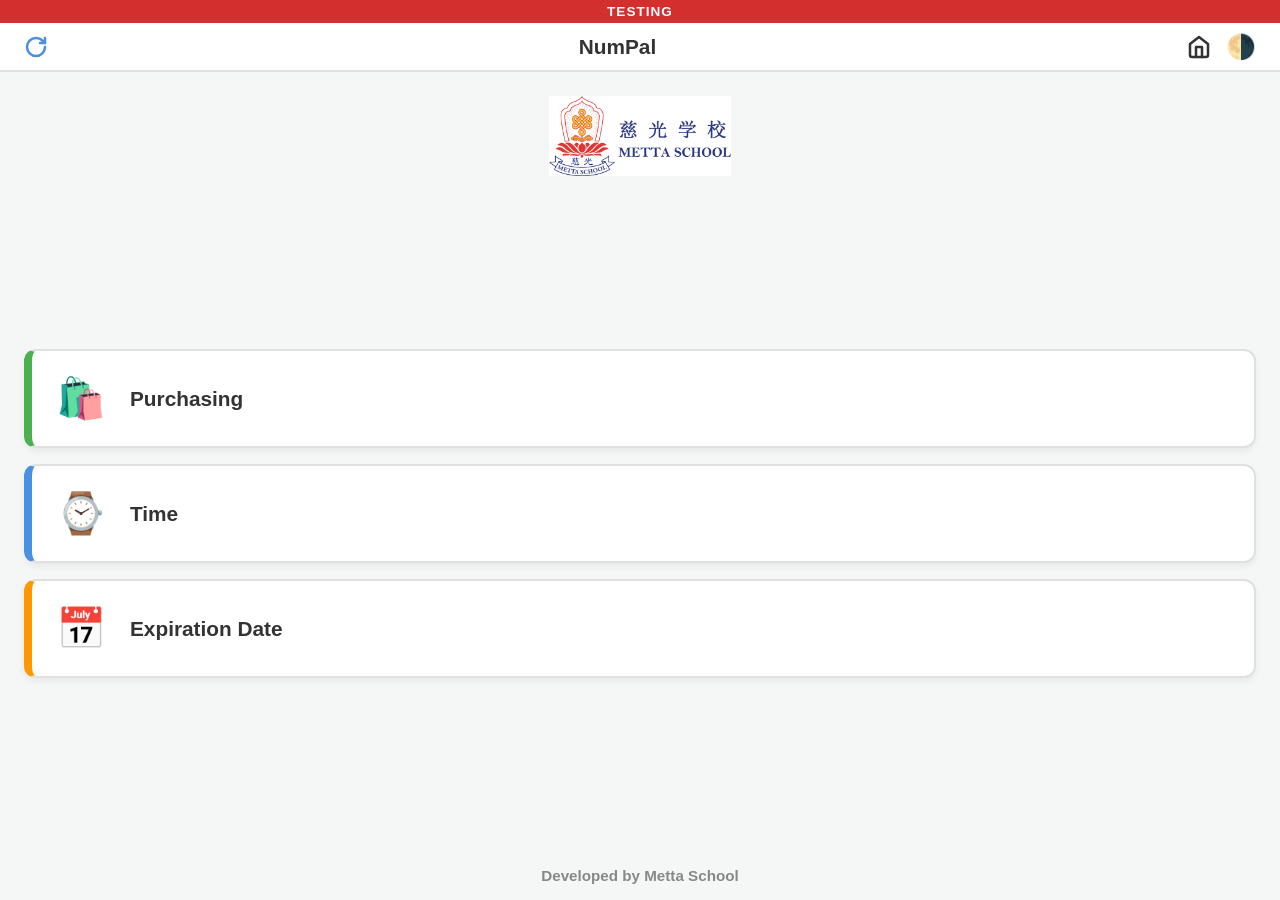
==== commit 856d8c4f: "Automated emergency update via App Code Maintainer (SNE)" ====
--- a/index.html
+++ b/index.html
@@ -1,55 +1,63 @@
 <!DOCTYPE html>
 <html lang="en">
 <head>
-  <meta charset="UTF-8">
-  <meta name="viewport" content="width=device-width, initial-scale=1.0, maximum-scale=1.0, user-scalable=no">
-  <title>NumPal</title>
-  
-  <meta name="application-name" content="NumPal">
-  <meta name="apple-mobile-web-app-title" content="NumPal">
-  <meta name="apple-mobile-web-app-capable" content="yes">
-  <link rel="apple-touch-icon" href="assets/icon-192.png">
+ <meta charset="UTF-8">
+ <meta name="viewport" content="width=device-width, initial-scale=1.0, maximum-scale=1.0, user-scalable=no">
+ <title>NumPal</title>
+ 
+ <meta name="application-name" content="NumPal">
+ <meta name="apple-mobile-web-app-title" content="NumPal">
+ <meta name="apple-mobile-web-app-capable" content="yes">
+ <link rel="apple-touch-icon" href="assets/icon-192.png">
 
-  <link rel="manifest" href="manifest.json">
-  <link rel="stylesheet" href="frontend/css/styles.css">
+ <link rel="manifest" href="manifest.json">
+ <link rel="stylesheet" href="frontend/css/styles.css">
 </head>
 <body>
-  <header class="top-bar">
-      <button id="force-update-btn" aria-label="Force Update App" style="background:none; border:none; padding: 0; cursor: pointer; color: var(--primary-color); display: flex; align-items: center;">
-          <svg class="update-icon" xmlns="http://www.w3.org/2000/svg" width="24" height="24" viewBox="0 0 24 24" fill="none" stroke="currentColor" stroke-width="2.5" stroke-linecap="round" stroke-linejoin="round">
-              <path d="M21 12a9 9 0 1 1-9-9c2.52 0 4.93 1 6.74 2.74L21 8"></path>
-              <path d="M21 3v5h-5"></path>
-          </svg>
-      </button>
-      
-      <h1>NumPal</h1>
-      
-      <div class="header-actions">
-          <a href="index.html" class="header-icon-btn" aria-label="Home">
-              <svg xmlns="http://www.w3.org/2000/svg" width="24" height="24" viewBox="0 0 24 24" fill="none" stroke="currentColor" stroke-width="2.5" stroke-linecap="round" stroke-linejoin="round"><path d="m3 9 9-7 9 7v11a2 2 0 0 1-2 2H5a2 2 0 0 1-2-2z"/><polyline points="9 22 9 12 15 12 15 22"/></svg>
-          </a>
-          <button id="theme-toggle" class="header-icon-btn" aria-label="Toggle Dark Mode" style="font-size:1.5rem;">🌗</button>
-      </div>
-  </header>
+ <header class="top-bar">
+     <button id="force-update-btn" aria-label="Force Update App" style="background:none; border:none; padding: 0; cursor: pointer; color: var(--primary-color); display: flex; align-items: center;">
+         <svg class="update-icon" xmlns="http://www.w3.org/2000/svg" width="24" height="24" viewBox="0 0 24 24" fill="none" stroke="currentColor" stroke-width="2.5" stroke-linecap="round" stroke-linejoin="round">
+             <path d="M21 12a9 9 0 1 1-9-9c2.52 0 4.93 1 6.74 2.74L21 8"></path>
+             <path d="M21 3v5h-5"></path>
+         </svg>
+     </button>
+     
+     <h1>NumPal</h1>
+     
+     <div class="header-actions">
+         <a href="index.html" class="header-icon-btn" aria-label="Home">
+             <svg xmlns="http://www.w3.org/2000/svg" width="24" height="24" viewBox="0 0 24 24" fill="none" stroke="currentColor" stroke-width="2.5" stroke-linecap="round" stroke-linejoin="round"><path d="m3 9 9-7 9 7v11a2 2 0 0 1-2 2H5a2 2 0 0 1-2-2z"/><polyline points="9 22 9 12 15 12 15 22"/></svg>
+         </a>
+         <button id="theme-toggle" class="header-icon-btn" aria-label="Toggle Dark Mode" style="font-size:1.5rem;">🌗</button>
+     </div>
+ </header>
 
-  <main class="menu-container">
-      <a href="frontend/pages/purchasing2.html" class="menu-card money-card">
-          <span class="icon">🛍️</span>
-          <h2>Purchasing</h2>
-      </a>
-      <a href="frontend/pages/time-menu.html" class="menu-card time-card">
-          <span class="icon">⌚</span>
-          <h2>Time</h2>
-      </a>
-      <a href="frontend/pages/expiry.html" class="menu-card other-card">
-          <span class="icon">📅</span>
-          <h2>Expiration Date</h2>
-      </a>
-  </main>
+ <div style="display: flex; justify-content: center; align-items: center; padding: 1.5rem 1.5rem 0 1.5rem; flex-shrink: 0;">
+     <img src="assets/Organisation_Logo.png" alt="Organisation Logo" style="max-height: 80px; width: auto; object-fit: contain;">
+ </div>
 
-  <!-- Core Scripts -->
-  <script src="frontend/js/core/config.js"></script>
-  <script src="frontend/js/core/app.js"></script>
-  <script src="frontend/js/utils/ui.js"></script>
+ <main class="menu-container">
+     <a href="frontend/pages/purchasing2.html" class="menu-card money-card">
+         <span class="icon">🛍️</span>
+         <h2>Purchasing</h2>
+     </a>
+     <a href="frontend/pages/time-menu.html" class="menu-card time-card">
+         <span class="icon">⌚</span>
+         <h2>Time</h2>
+     </a>
+     <a href="frontend/pages/expiry.html" class="menu-card other-card">
+         <span class="icon">📅</span>
+         <h2>Expiration Date</h2>
+     </a>
+ </main>
+
+ <footer style="text-align: center; padding: 1rem; color: #888888; font-size: 0.95rem; font-weight: 600; flex-shrink: 0;">
+     Developed by Metta School
+ </footer>
+
+ <!-- Core Scripts -->
+ <script src="frontend/js/core/config.js"></script>
+ <script src="frontend/js/core/app.js"></script>
+ <script src="frontend/js/utils/ui.js"></script>
 </body>
 </html>
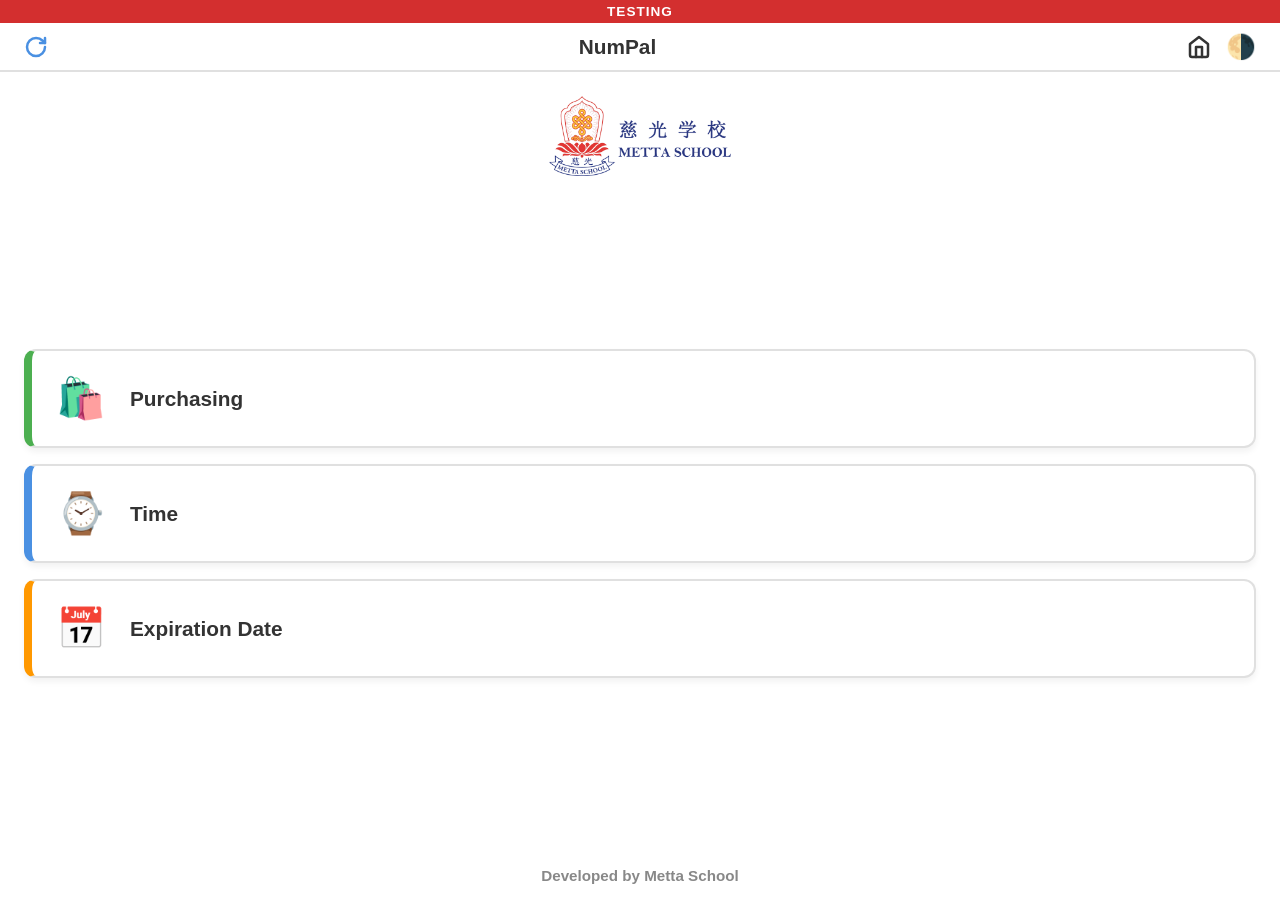
==== commit af93353a: "Automated emergency update via App Code Maintainer (SNE)" ====
--- a/index.html
+++ b/index.html
@@ -13,7 +13,7 @@
  <link rel="manifest" href="manifest.json">
  <link rel="stylesheet" href="frontend/css/styles.css">
 </head>
-<body>
+<body id="landing-page">
  <header class="top-bar">
      <button id="force-update-btn" aria-label="Force Update App" style="background:none; border:none; padding: 0; cursor: pointer; color: var(--primary-color); display: flex; align-items: center;">
          <svg class="update-icon" xmlns="http://www.w3.org/2000/svg" width="24" height="24" viewBox="0 0 24 24" fill="none" stroke="currentColor" stroke-width="2.5" stroke-linecap="round" stroke-linejoin="round">
--- a/frontend/css/styles.css
+++ b/frontend/css/styles.css
@@ -1,54 +1,61 @@
 /* CSS Variables for seamless Light/Dark Mode */
 :root {
-  --bg-color: #f4f7f6;
-  --text-color: #333333;
-  --card-bg: #ffffff;
-  --card-border: #e0e0e0;
-  --primary-color: #4a90e2;
-  --success-color: #4CAF50; 
-  --error-color: #F44336;   
-  --time-block-bg: #E06666; 
-  --app-height: 100vh; 
-}[data-theme="dark"] {
-  --bg-color: #121212;
-  --text-color: #e0e0e0;
-  --card-bg: #1e1e1e;
-  --card-border: #333333;
-  --primary-color: #64b5f6;
-  --success-color: #81C784;
-  --error-color: #E57373;
-  --time-block-bg: #D32F2F;
+ --bg-color: #f4f7f6;
+ --text-color: #333333;
+ --card-bg: #ffffff;
+ --card-border: #e0e0e0;
+ --primary-color: #4a90e2;
+ --success-color: #4CAF50; 
+ --error-color: #F44336;   
+ --time-block-bg: #E06666; 
+ --app-height: 100vh; 
+}
+
+[data-theme="dark"] {
+ --bg-color: #121212;
+ --text-color: #e0e0e0;
+ --card-bg: #1e1e1e;
+ --card-border: #333333;
+ --primary-color: #64b5f6;
+ --success-color: #81C784;
+ --error-color: #E57373;
+ --time-block-bg: #D32F2F;
+}
+
+/* Match landing page background to the Organisation Logo (typically white) in Light Mode */
+html:not([data-theme="dark"]) #landing-page {
+ --bg-color: #ffffff;
 }
 
 /* Bulletproof Viewport Lock */
 html, body {
-  margin: 0; padding: 0; width: 100vw; 
-  overflow: hidden; position: fixed; touch-action: none; 
+ margin: 0; padding: 0; width: 100vw; 
+ overflow: hidden; position: fixed; touch-action: none; 
 }
 
 body {
-  height: var(--app-height); 
-  background-color: var(--bg-color); color: var(--text-color);
-  font-family: 'Segoe UI', Roboto, Helvetica, Arial, sans-serif;
-  transition: background-color 0.3s, color 0.3s;
-  display: flex; flex-direction: column;
+ height: var(--app-height); 
+ background-color: var(--bg-color); color: var(--text-color);
+ font-family: 'Segoe UI', Roboto, Helvetica, Arial, sans-serif;
+ transition: background-color 0.3s, color 0.3s;
+ display: flex; flex-direction: column;
 }
 
 .top-bar {
-  display: flex; justify-content: space-between; align-items: center;
-  padding: 0.6rem 1.5rem; background-color: var(--card-bg);
-  border-bottom: 2px solid var(--card-border); flex-shrink: 0; z-index: 10;
+ display: flex; justify-content: space-between; align-items: center;
+ padding: 0.6rem 1.5rem; background-color: var(--card-bg);
+ border-bottom: 2px solid var(--card-border); flex-shrink: 0; z-index: 10;
 }
 .top-bar h1 { margin: 0; font-size: 1.3rem; text-align: center; flex-grow: 1; display: flex; justify-content: center; align-items: center; gap: 8px; }
 .back-btn {
-  display: flex; align-items: center; gap: 0.25rem; text-decoration: none;
-  color: var(--primary-color); font-weight: 600; font-size: 1.1rem; white-space: nowrap; 
-  background: none; border: none; padding: 0; cursor: pointer; font-family: inherit;
+ display: flex; align-items: center; gap: 0.25rem; text-decoration: none;
+ color: var(--primary-color); font-weight: 600; font-size: 1.1rem; white-space: nowrap; 
+ background: none; border: none; padding: 0; cursor: pointer; font-family: inherit;
 }
 .header-actions { display: flex; align-items: center; gap: 15px; }
 .header-icon-btn {
-  background: none; border: none; padding: 0; cursor: pointer; 
-  color: var(--text-color); display: flex; align-items: center; justify-content: center;
+ background: none; border: none; padding: 0; cursor: pointer; 
+ color: var(--text-color); display: flex; align-items: center; justify-content: center;
 }
 .inline-icon { width: 24px; height: 24px; display: inline-block; vertical-align: bottom; }
 
@@ -58,43 +65,43 @@
 @keyframes popIn { 0% { transform: scale(0.8); opacity: 0; } 100% { transform: scale(1); opacity: 1; } }
 
 .toast {
-  visibility: hidden; min-width: 250px; background-color: var(--success-color); color: #fff;
-  text-align: center; border-radius: 8px; padding: 16px; position: fixed; z-index: 10000;
-  left: 50%; bottom: max(30px, env(safe-area-inset-bottom, 20px)); transform: translateX(-50%) translateY(20px);
-  font-size: 1.1rem; font-weight: 600; box-shadow: 0 4px 6px rgba(0,0,0,0.2);
-  opacity: 0; transition: opacity 0.3s ease, transform 0.3s ease, visibility 0.3s;
+ visibility: hidden; min-width: 250px; background-color: var(--success-color); color: #fff;
+ text-align: center; border-radius: 8px; padding: 16px; position: fixed; z-index: 10000;
+ left: 50%; bottom: max(30px, env(safe-area-inset-bottom, 20px)); transform: translateX(-50%) translateY(20px);
+ font-size: 1.1rem; font-weight: 600; box-shadow: 0 4px 6px rgba(0,0,0,0.2);
+ opacity: 0; transition: opacity 0.3s ease, transform 0.3s ease, visibility 0.3s;
 }
 .toast.show { visibility: visible; opacity: 1; transform: translateX(-50%) translateY(0); }
 
 /* --- CONTENT CONTAINERS --- */
 .menu-container, .page-content {
-  flex: 1 1 0%; min-height: 0; display: flex; flex-direction: column; position: relative;
+ flex: 1 1 0%; min-height: 0; display: flex; flex-direction: column; position: relative;
 }
 .menu-container { gap: 1rem; padding: 1.5rem; overflow-y: auto; justify-content: center; }
 
 .flow-step { 
-  display: none; position: absolute; top:0; left:0; width:100%; height: 100%;
-  flex-direction: column; box-sizing: border-box; overflow: hidden;
+ display: none; position: absolute; top:0; left:0; width:100%; height: 100%;
+ flex-direction: column; box-sizing: border-box; overflow: hidden;
 }
 .flow-step.active { display: flex; animation: popIn 0.2s ease-out; }
 
 .content-body {
-  flex: 1 1 0%; min-height: 0; display: flex; flex-direction: column; 
-  overflow-y: auto; scrollbar-width: none; padding: 1rem; padding-bottom: 0; 
-  -webkit-overflow-scrolling: touch; 
+ flex: 1 1 0%; min-height: 0; display: flex; flex-direction: column; 
+ overflow-y: auto; scrollbar-width: none; padding: 1rem; padding-bottom: 0; 
+ -webkit-overflow-scrolling: touch; 
 }
 .content-body::-webkit-scrollbar { display: none; }
 
 .step-footer {
-  flex-shrink: 0; padding: 10px 1rem; 
-  padding-bottom: max(1rem, env(safe-area-inset-bottom, 15px));
-  background-color: var(--bg-color); 
+ flex-shrink: 0; padding: 10px 1rem; 
+ padding-bottom: max(1rem, env(safe-area-inset-bottom, 15px));
+ background-color: var(--bg-color); 
 }
 
 .menu-card, .action-btn {
-  display: flex; align-items: center; padding: 1.5rem; background-color: var(--card-bg);
-  border: 2px solid var(--card-border); border-radius: 12px; text-decoration: none;
-  color: var(--text-color); box-shadow: 0 4px 6px rgba(0,0,0,0.05); flex-shrink: 0;
+ display: flex; align-items: center; padding: 1.5rem; background-color: var(--card-bg);
+ border: 2px solid var(--card-border); border-radius: 12px; text-decoration: none;
+ color: var(--text-color); box-shadow: 0 4px 6px rgba(0,0,0,0.05); flex-shrink: 0;
 }
 .menu-card .icon { font-size: 2.5rem; margin-right: 1.5rem; }
 .menu-card h2 { margin: 0; font-size: 1.3rem; }
@@ -106,13 +113,13 @@
 .input-group label { font-size: 1.1rem; font-weight: 600; display: flex; align-items: center; gap: 6px; }
 
 .large-input {
-  font-size: 1.5rem; padding: 0.5rem; flex-grow: 1; border: 2px solid var(--card-border); 
-  border-radius: 8px; background-color: var(--card-bg); color: var(--text-color); width: 100%; box-sizing: border-box;
+ font-size: 1.5rem; padding: 0.5rem; flex-grow: 1; border: 2px solid var(--card-border); 
+ border-radius: 8px; background-color: var(--card-bg); color: var(--text-color); width: 100%; box-sizing: border-box;
 }
 
 .summary-box {
-  flex: 1; border: 2px solid; border-radius: 8px; padding: 0.6rem; text-align: center;
-  transition: all 0.3s ease; box-sizing: border-box; display: flex; flex-direction: column; justify-content: center;
+ flex: 1; border: 2px solid; border-radius: 8px; padding: 0.6rem; text-align: center;
+ transition: all 0.3s ease; box-sizing: border-box; display: flex; flex-direction: column; justify-content: center;
 }
 .summary-box p { margin: 0; font-size: 0.85rem; font-weight: bold; opacity: 0.9; }
 .summary-box h2 { margin: 0; font-size: 1.5rem; }
@@ -125,15 +132,15 @@
 .currency-symbol { position: absolute; left: 12px; font-size: 1.5rem; font-weight: bold; color: var(--text-color); pointer-events: none; }
 .currency-wrapper .large-input { padding-left: 32px; margin: 0; }
 .remove-item-btn { 
-  background: transparent; color: var(--error-color); border: 2px solid var(--error-color); 
-  border-radius: 8px; width: 44px; height: 44px; cursor: pointer; display: flex; 
-  justify-content: center; align-items: center; flex-shrink: 0; transition: background 0.2s;
+ background: transparent; color: var(--error-color); border: 2px solid var(--error-color); 
+ border-radius: 8px; width: 44px; height: 44px; cursor: pointer; display: flex; 
+ justify-content: center; align-items: center; flex-shrink: 0; transition: background 0.2s;
 }
 .remove-item-btn:active { background: var(--error-color); color: white; }
 .add-item-btn { 
-  background: transparent; border: 2px dashed var(--primary-color); color: var(--primary-color); 
-  padding: 0.6rem; border-radius: 8px; font-weight: bold; font-size: 1.1rem; cursor: pointer; 
-  width: 100%; flex-shrink: 0; margin-bottom: 10px; display: flex; justify-content: center; align-items: center; gap: 8px;
+ background: transparent; border: 2px dashed var(--primary-color); color: var(--primary-color); 
+ padding: 0.6rem; border-radius: 8px; font-weight: bold; font-size: 1.1rem; cursor: pointer; 
+ width: 100%; flex-shrink: 0; margin-bottom: 10px; display: flex; justify-content: center; align-items: center; gap: 8px;
 }
 
 .time-picker-wrapper { position: relative; width: 100%; display: flex; align-items: center; }
@@ -141,10 +148,10 @@
 .time-picker-native { position: absolute; top: 0; left: 0; width: 100%; height: 100%; opacity: 0; z-index: 2; cursor: pointer; -webkit-appearance: none; }
 
 .primary-btn {
-  background-color: var(--primary-color); color: white; border: none; border-radius: 8px;
-  padding: 0.8rem 1rem; font-size: 1.2rem; font-weight: bold; width: 100%; box-sizing: border-box;
-  text-align: center; box-shadow: 0 2px 4px rgba(0,0,0,0.1); display: block; cursor: pointer; width: 100%;
-  flex-shrink: 0 !important; margin-top: auto !important; 
+ background-color: var(--primary-color); color: white; border: none; border-radius: 8px;
+ padding: 0.8rem 1rem; font-size: 1.2rem; font-weight: bold; width: 100%; box-sizing: border-box;
+ text-align: center; box-shadow: 0 2px 4px rgba(0,0,0,0.1); display: block; cursor: pointer; width: 100%;
+ flex-shrink: 0 !important; margin-top: auto !important; 
 }
 .primary-btn:disabled { background-color: #aaa; cursor: not-allowed; }
 
@@ -152,26 +159,26 @@
 .time-block { flex: 1; display: flex; flex-direction: column; text-align: center; gap: 5px; }
 .time-block label { font-size: 1rem; font-weight: bold; color: var(--text-color); }
 .time-block input {
-  background-color: var(--time-block-bg); color: white; border: none; border-radius: 8px; 
-  padding: 0.8rem; font-size: 1.5rem; text-align: center; font-weight: bold; width: 100%; box-sizing: border-box;
+ background-color: var(--time-block-bg); color: white; border: none; border-radius: 8px; 
+ padding: 0.8rem; font-size: 1.5rem; text-align: center; font-weight: bold; width: 100%; box-sizing: border-box;
 }
 
 .wallet-grid { 
-  display: grid; grid-template-columns: repeat(2, minmax(0, 1fr)); 
-  grid-template-rows: repeat(5, minmax(0, 1fr)); gap: 4px; flex: 1 1 0%; min-height: 0; height: 100%;
+ display: grid; grid-template-columns: repeat(2, minmax(0, 1fr)); 
+ grid-template-rows: repeat(5, minmax(0, 1fr)); gap: 4px; flex: 1 1 0%; min-height: 0; height: 100%;
 }
 .wallet-item {
-  border: 1px solid var(--card-border); padding: 4px; display: flex; flex-direction: column; 
-  align-items: center; justify-content: space-evenly; background-color: var(--card-bg); 
-  min-height: 0; overflow: hidden; border-radius: 8px;
+ border: 1px solid var(--card-border); padding: 4px; display: flex; flex-direction: column; 
+ align-items: center; justify-content: space-evenly; background-color: var(--card-bg); 
+ min-height: 0; overflow: hidden; border-radius: 8px;
 }
 .wallet-controls { display: flex; align-items: center; justify-content: center; gap: 16px; width: 100%; flex-shrink: 0; }
 
 .control-btn {
-  width: 36px; height: 36px; border-radius: 50%; border: 2px solid transparent; background: transparent; 
-  display: flex; align-items: center; justify-content: center; cursor: pointer; 
-  flex-shrink: 0; padding: 4px; 
-  margin: 0;
+ width: 36px; height: 36px; border-radius: 50%; border: 2px solid transparent; background: transparent; 
+ display: flex; align-items: center; justify-content: center; cursor: pointer; 
+ flex-shrink: 0; padding: 4px; 
+ margin: 0;
 }
 .control-btn svg { width: 100%; height: 100%; } 
 .control-btn.minus { border-color: var(--error-color); color: var(--error-color); }
@@ -184,9 +191,9 @@
 .currency-img.coin { width: auto; height: auto; }
 
 .payment-graphics-container {
-  display: flex; flex-wrap: wrap; justify-content: center; align-items: center; align-content: center; gap: 8px; margin-top: 5px;
-  padding: 10px; background-color: rgba(0,0,0,0.03); border-radius: 8px; 
-  flex: 1 1 0%; min-height: 0; overflow-y: auto; -webkit-overflow-scrolling: touch;
+ display: flex; flex-wrap: wrap; justify-content: center; align-items: center; align-content: center; gap: 8px; margin-top: 5px;
+ padding: 10px; background-color: rgba(0,0,0,0.03); border-radius: 8px; 
+ flex: 1 1 0%; min-height: 0; overflow-y: auto; -webkit-overflow-scrolling: touch;
 }[data-theme="dark"] .payment-graphics-container { background-color: rgba(255,255,255,0.05); }
 
 .payment-img { object-fit: contain; box-shadow: 0 3px 6px rgba(0,0,0,0.2); margin: 4px; }
@@ -194,31 +201,31 @@
 .payment-img.coin { width: 70px; height: auto; border-radius: 50%; }
 
 @media (max-height: 700px) {
-  .wallet-item { flex-direction: column !important; justify-content: space-evenly; gap: 2px; padding: 2px; }
-  .wallet-controls { margin-top: 0; width: 100%; gap: 8px; }
-  .control-btn { width: 32px; height: 32px; padding: 2px; }
-  .control-count { width: 18px; font-size: 1.1rem; }
-  .currency-img.note { width: auto; max-height: 35px; }
-  .currency-img.coin { width: auto; max-height: 35px; }
-  
-  h1 { font-size: 1.5rem !important; }
-  h2 { font-size: 1.2rem !important; }
-  .primary-btn { padding: 0.6rem; font-size: 1.1rem; }
-  .payment-img.note { width: 100px; }
-  .payment-img.coin { width: 50px; }
+ .wallet-item { flex-direction: column !important; justify-content: space-evenly; gap: 2px; padding: 2px; }
+ .wallet-controls { margin-top: 0; width: 100%; gap: 8px; }
+ .control-btn { width: 32px; height: 32px; padding: 2px; }
+ .control-count { width: 18px; font-size: 1.1rem; }
+ .currency-img.note { width: auto; max-height: 35px; }
+ .currency-img.coin { width: auto; max-height: 35px; }
+ 
+ h1 { font-size: 1.5rem !important; }
+ h2 { font-size: 1.2rem !important; }
+ .primary-btn { padding: 0.6rem; font-size: 1.1rem; }
+ .payment-img.note { width: 100px; }
+ .payment-img.coin { width: 50px; }
 }
 
 .bottom-sheet-backdrop {
-  position: fixed; top: 0; left: 0; width: 100vw; height: 100vh; height: 100dvh;
-  background: rgba(0,0,0,0.6); z-index: 9999; display: none; opacity: 0; transition: opacity 0.3s;
+ position: fixed; top: 0; left: 0; width: 100vw; height: 100vh; height: 100dvh;
+ background: rgba(0,0,0,0.6); z-index: 9999; display: none; opacity: 0; transition: opacity 0.3s;
 }
 .bottom-sheet {
-  position: fixed; bottom: 0; left: 0; width: 100%; height: 55vh; height: 55dvh;
-  background: var(--card-bg); border-top-left-radius: 30px; border-top-right-radius: 30px;
-  box-shadow: 0 -10px 25px rgba(0,0,0,0.2); z-index: 10000;
-  transform: translateY(100%); transition: transform 0.4s cubic-bezier(0.175, 0.885, 0.32, 1.275);
-  display: flex; flex-direction: column; align-items: center; justify-content: center;
-  padding: 1rem; box-sizing: border-box; text-align: center;
+ position: fixed; bottom: 0; left: 0; width: 100%; height: 55vh; height: 55dvh;
+ background: var(--card-bg); border-top-left-radius: 30px; border-top-right-radius: 30px;
+ box-shadow: 0 -10px 25px rgba(0,0,0,0.2); z-index: 10000;
+ transform: translateY(100%); transition: transform 0.4s cubic-bezier(0.175, 0.885, 0.32, 1.275);
+ display: flex; flex-direction: column; align-items: center; justify-content: center;
+ padding: 1rem; box-sizing: border-box; text-align: center;
 }
 .bottom-sheet-backdrop.show { display: block; opacity: 1; }
 .bottom-sheet.show { transform: translateY(0); }
@@ -230,10 +237,10 @@
 .sheet-btn-group { display: flex; flex-direction: column; gap: 10px; width: 100%; max-width: 300px; }
 
 .obnoxious-overlay {
-  position: fixed; top: 0; left: 0; width: 100vw; height: 100vh; height: 100dvh;
-  z-index: 999999; display: flex; flex-direction: column; justify-content: center;
-  align-items: center; text-align: center; padding: 1.5rem; box-sizing: border-box;
-  animation: popIn 0.3s cubic-bezier(0.175, 0.885, 0.32, 1.275) forwards;
+ position: fixed; top: 0; left: 0; width: 100vw; height: 100vh; height: 100dvh;
+ z-index: 999999; display: flex; flex-direction: column; justify-content: center;
+ align-items: center; text-align: center; padding: 1.5rem; box-sizing: border-box;
+ animation: popIn 0.3s cubic-bezier(0.175, 0.885, 0.32, 1.275) forwards;
 }
 .obnoxious-overlay.good { background-color: #4CAF50; color: white; }
 .obnoxious-overlay.bad { background-color: #F44336; color: white; }
@@ -241,62 +248,62 @@
 .obnoxious-overlay h1 { font-size: 3.5rem; margin: 0 0 1rem 0; text-transform: uppercase; line-height: 1.1; }
 .obnoxious-overlay p { font-size: 1.8rem; margin: 0 0 3rem 0; font-weight: bold; }
 .obnoxious-btn {
-  background-color: rgba(255,255,255,0.3); border: 4px solid white; color: white;
-  font-size: 1.5rem; font-weight: bold; padding: 1.2rem 2rem; border-radius: 16px;
-  cursor: pointer; width: 100%; max-width: 350px; box-shadow: 0 8px 16px rgba(0,0,0,0.2);
+ background-color: rgba(255,255,255,0.3); border: 4px solid white; color: white;
+ font-size: 1.5rem; font-weight: bold; padding: 1.2rem 2rem; border-radius: 16px;
+ cursor: pointer; width: 100%; max-width: 350px; box-shadow: 0 8px 16px rgba(0,0,0,0.2);
 }
 .obnoxious-btn:active { transform: scale(0.95); }
 
 .error-payment-section {
-  position: absolute; bottom: 0; left: 0; width: 100%; height: 50%;
-  background-color: #E57373; color: white; display: none; flex-direction: column; align-items: center; justify-content: center;
-  z-index: 100; border-top-left-radius: 24px; border-top-right-radius: 24px;
-  box-shadow: 0 -10px 25px rgba(0,0,0,0.2); animation: popIn 0.3s ease-out; text-align: center; padding: 1rem; box-sizing: border-box;
+ position: absolute; bottom: 0; left: 0; width: 100%; height: 50%;
+ background-color: #E57373; color: white; display: none; flex-direction: column; align-items: center; justify-content: center;
+ z-index: 100; border-top-left-radius: 24px; border-top-right-radius: 24px;
+ box-shadow: 0 -10px 25px rgba(0,0,0,0.2); animation: popIn 0.3s ease-out; text-align: center; padding: 1rem; box-sizing: border-box;
 }
 
 .processing-overlay {
-  position: fixed; top: 0; left: 0; width: 100vw; height: 100vh; height: 100dvh;
-  background: rgba(0,0,0,0.8); z-index: 999990; display: flex; flex-direction: column;
-  justify-content: center; align-items: center; color: white;
+ position: fixed; top: 0; left: 0; width: 100vw; height: 100vh; height: 100dvh;
+ background: rgba(0,0,0,0.8); z-index: 999990; display: flex; flex-direction: column;
+ justify-content: center; align-items: center; color: white;
 }
 .processing-spinner { font-size: 5rem; animation: spin 1s linear infinite; margin-bottom: 20px; }
 
 .time-content { justify-content: center; gap: 2rem; padding: 2rem 1.5rem; }
 .time-card-box {
-  background: var(--card-bg); border: 2px solid var(--card-border);
-  border-radius: 16px; padding: 1.2rem; box-shadow: 0 4px 6px rgba(0,0,0,0.05);
-  display: flex; flex-direction: column; gap: 10px; flex-shrink: 0;
+ background: var(--card-bg); border: 2px solid var(--card-border);
+ border-radius: 16px; padding: 1.2rem; box-shadow: 0 4px 6px rgba(0,0,0,0.05);
+ display: flex; flex-direction: column; gap: 10px; flex-shrink: 0;
 }
 .time-card-header {
-  font-size: 1.4rem; font-weight: 800; color: var(--text-color);
-  display: flex; align-items: center; gap: 10px; padding-bottom: 0.5rem;
-  border-bottom: 2px dashed var(--card-border); margin: 0;
+ font-size: 1.4rem; font-weight: 800; color: var(--text-color);
+ display: flex; align-items: center; gap: 10px; padding-bottom: 0.5rem;
+ border-bottom: 2px dashed var(--card-border); margin: 0;
 }
 
 .time-card-display {
-  background: rgba(74, 144, 226, 0.1); color: var(--primary-color);
-  font-weight: 900; text-align: center; padding: 1rem;
-  border-radius: 8px; cursor: pointer; border: 2px solid var(--primary-color);
-  margin: 0; transition: transform 0.1s;
-  font-size: clamp(1rem, 4.5vw, 1.8rem); 
-  white-space: nowrap; overflow: hidden; text-overflow: ellipsis;
+ background: rgba(74, 144, 226, 0.1); color: var(--primary-color);
+ font-weight: 900; text-align: center; padding: 1rem;
+ border-radius: 8px; cursor: pointer; border: 2px solid var(--primary-color);
+ margin: 0; transition: transform 0.1s;
+ font-size: clamp(1rem, 4.5vw, 1.8rem); 
+ white-space: nowrap; overflow: hidden; text-overflow: ellipsis;
 }
 .time-card-display:active { transform: scale(0.98); }
 
 .time-result-box {
-  background-color: var(--primary-color); color: white; padding: 1.5rem;
-  border-radius: 16px; text-align: center; box-shadow: 0 6px 12px rgba(74, 144, 226, 0.3); 
-  margin: 0; flex-shrink: 0; width: 100%; box-sizing: border-box;
+ background-color: var(--primary-color); color: white; padding: 1.5rem;
+ border-radius: 16px; text-align: center; box-shadow: 0 6px 12px rgba(74, 144, 226, 0.3); 
+ margin: 0; flex-shrink: 0; width: 100%; box-sizing: border-box;
 }
 .time-result-box h2 { margin: 0; white-space: nowrap; font-size: clamp(1.4rem, 5.5vw, 2.8rem) !important; }
 
 /* Custom Rolodex Modal */
 .rolodex-sheet { height: 320px; padding: 0; }
 .rolodex-header {
-  display: flex; justify-content: space-between; align-items: center; width: 100%;
-  padding: 15px 20px; box-sizing: border-box; border-bottom: 1px solid var(--card-border);
-  font-size: 1.2rem; font-weight: bold; background: var(--card-bg);
-  border-top-left-radius: 30px; border-top-right-radius: 30px; z-index: 10; position: relative;
+ display: flex; justify-content: space-between; align-items: center; width: 100%;
+ padding: 15px 20px; box-sizing: border-box; border-bottom: 1px solid var(--card-border);
+ font-size: 1.2rem; font-weight: bold; background: var(--card-bg);
+ border-top-left-radius: 30px; border-top-right-radius: 30px; z-index: 10; position: relative;
 }
 .rolodex-cancel { color: var(--error-color); cursor: pointer; }
 .rolodex-title { color: var(--text-color); font-size: 1.3rem; }
@@ -305,43 +312,43 @@
 .rolodex-body { display: flex; width: 100%; height: 220px; position: relative; background: var(--bg-color); overflow: hidden; }
 
 .rolodex-highlight {
-  position: absolute; top: 50%; left: 0; width: 100%; height: 44px; transform: translateY(-50%);
-  background: rgba(74, 144, 226, 0.15); border-top: 2px solid var(--primary-color); 
-  border-bottom: 2px solid var(--primary-color); pointer-events: none; z-index: 2;
+ position: absolute; top: 50%; left: 0; width: 100%; height: 44px; transform: translateY(-50%);
+ background: rgba(74, 144, 226, 0.15); border-top: 2px solid var(--primary-color); 
+ border-bottom: 2px solid var(--primary-color); pointer-events: none; z-index: 2;
 }
 
 .rolodex-col-wrapper { position: relative; display: flex; align-items: center; justify-content: center; height: 100%; }
 
 .rolodex-col-wrapper:not(:last-child)::after {
-  content: ''; position: absolute; top: 15%; bottom: 15%; right: 0; width: 1px;
-  background-color: var(--card-border); z-index: 5;
+ content: ''; position: absolute; top: 15%; bottom: 15%; right: 0; width: 1px;
+ background-color: var(--card-border); z-index: 5;
 }
 
 .rolodex-col {
-  flex: 1; position: relative; z-index: 1; width: 100%; height: 100%;
-  touch-action: none; cursor: grab;
+ flex: 1; position: relative; z-index: 1; width: 100%; height: 100%;
+ touch-action: none; cursor: grab;
 }
 .rolodex-col:active { cursor: grabbing; }
 
 .rolodex-col-inner {
-  padding: 88px 0; margin: 0; display: flex; flex-direction: column; width: 100%;
+ padding: 88px 0; margin: 0; display: flex; flex-direction: column; width: 100%;
 }
 
 .rolodex-col.has-suffix .rolodex-item { padding-right: 50px; }
 
 .rolodex-static-label {
-  position: absolute; top: 50%; transform: translateY(-50%); 
-  left: calc(50% + 5px); 
-  font-size: 1.1rem; font-weight: 800; color: var(--primary-color);
-  pointer-events: none; z-index: 3; text-align: left;
+ position: absolute; top: 50%; transform: translateY(-50%); 
+ left: calc(50% + 5px); 
+ font-size: 1.1rem; font-weight: 800; color: var(--primary-color);
+ pointer-events: none; z-index: 3; text-align: left;
 }
 
 .rolodex-item {
-  height: 44px; display: flex; align-items: center; justify-content: center;
-  color: var(--text-color); opacity: 0.3; transition: opacity 0.2s ease, font-size 0.2s ease;
-  user-select: none; white-space: nowrap; font-size: 1.2rem; flex-shrink: 0;
+ height: 44px; display: flex; align-items: center; justify-content: center;
+ color: var(--text-color); opacity: 0.3; transition: opacity 0.2s ease, font-size 0.2s ease;
+ user-select: none; white-space: nowrap; font-size: 1.2rem; flex-shrink: 0;
 }
 .rolodex-item.active { 
-  opacity: 1; font-weight: 900; color: var(--primary-color); 
-  font-size: clamp(1.1rem, 4.5vw, 1.5rem); 
+ opacity: 1; font-weight: 900; color: var(--primary-color); 
+ font-size: clamp(1.1rem, 4.5vw, 1.5rem); 
 }
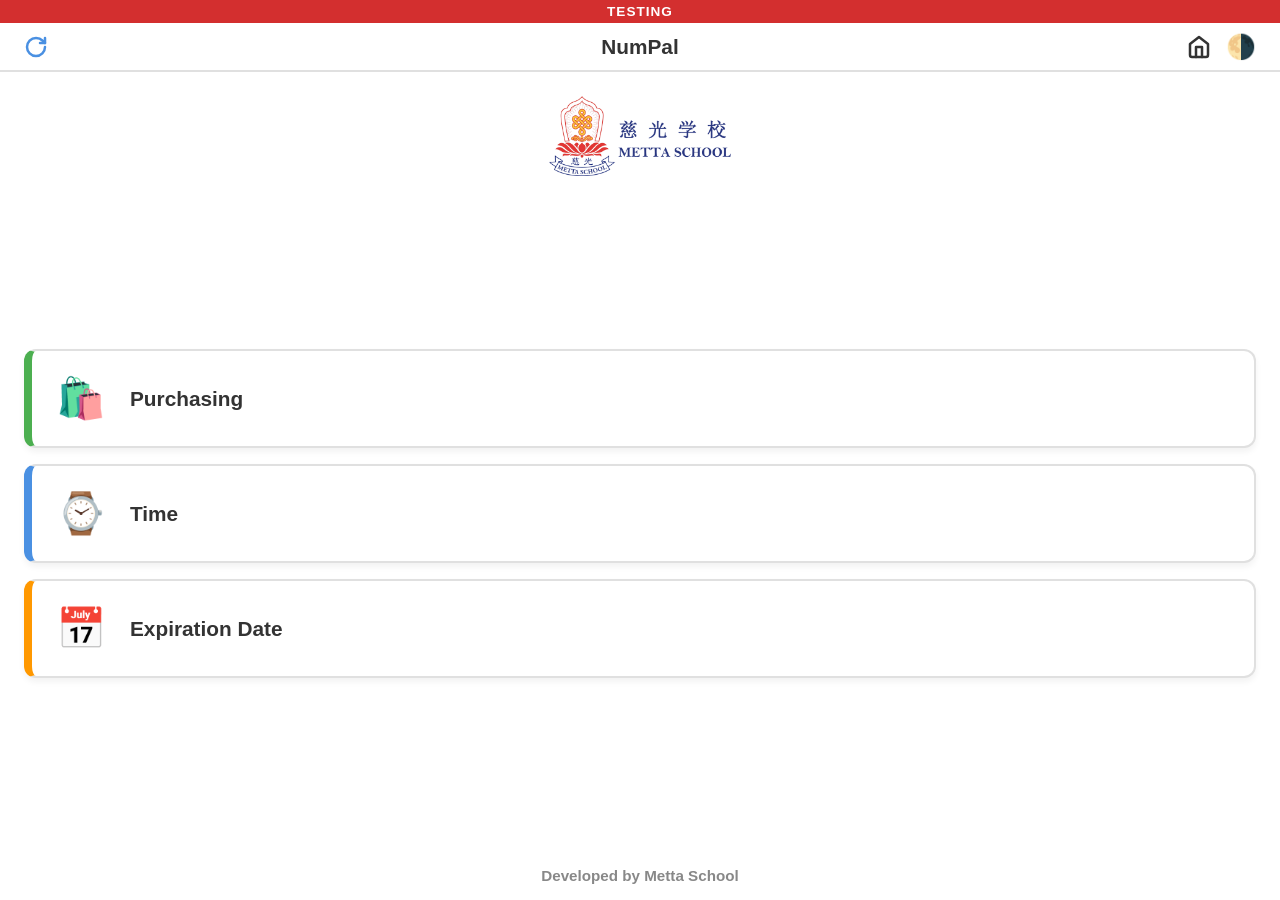
==== commit 923fdaa1: "Automated emergency update via App Code Maintainer (SNE)" ====
--- a/index.html
+++ b/index.html
@@ -1,63 +1,63 @@
 <!DOCTYPE html>
 <html lang="en">
 <head>
- <meta charset="UTF-8">
- <meta name="viewport" content="width=device-width, initial-scale=1.0, maximum-scale=1.0, user-scalable=no">
- <title>NumPal</title>
- 
- <meta name="application-name" content="NumPal">
- <meta name="apple-mobile-web-app-title" content="NumPal">
- <meta name="apple-mobile-web-app-capable" content="yes">
- <link rel="apple-touch-icon" href="assets/icon-192.png">
+<meta charset="UTF-8">
+<meta name="viewport" content="width=device-width, initial-scale=1.0, maximum-scale=1.0, user-scalable=no">
+<title>NumPal</title>
 
- <link rel="manifest" href="manifest.json">
- <link rel="stylesheet" href="frontend/css/styles.css">
+<meta name="application-name" content="NumPal">
+<meta name="apple-mobile-web-app-title" content="NumPal">
+<meta name="apple-mobile-web-app-capable" content="yes">
+<link rel="apple-touch-icon" href="assets/icon-192.png">
+
+<link rel="manifest" href="manifest.json">
+<link rel="stylesheet" href="frontend/css/styles.css">
 </head>
 <body id="landing-page">
- <header class="top-bar">
-     <button id="force-update-btn" aria-label="Force Update App" style="background:none; border:none; padding: 0; cursor: pointer; color: var(--primary-color); display: flex; align-items: center;">
-         <svg class="update-icon" xmlns="http://www.w3.org/2000/svg" width="24" height="24" viewBox="0 0 24 24" fill="none" stroke="currentColor" stroke-width="2.5" stroke-linecap="round" stroke-linejoin="round">
-             <path d="M21 12a9 9 0 1 1-9-9c2.52 0 4.93 1 6.74 2.74L21 8"></path>
-             <path d="M21 3v5h-5"></path>
-         </svg>
-     </button>
-     
-     <h1>NumPal</h1>
-     
-     <div class="header-actions">
-         <a href="index.html" class="header-icon-btn" aria-label="Home">
-             <svg xmlns="http://www.w3.org/2000/svg" width="24" height="24" viewBox="0 0 24 24" fill="none" stroke="currentColor" stroke-width="2.5" stroke-linecap="round" stroke-linejoin="round"><path d="m3 9 9-7 9 7v11a2 2 0 0 1-2 2H5a2 2 0 0 1-2-2z"/><polyline points="9 22 9 12 15 12 15 22"/></svg>
-         </a>
-         <button id="theme-toggle" class="header-icon-btn" aria-label="Toggle Dark Mode" style="font-size:1.5rem;">🌗</button>
-     </div>
- </header>
+<header class="top-bar">
+    <button id="force-update-btn" aria-label="Force Update App" style="background:none; border:none; padding: 0; cursor: pointer; color: var(--primary-color); display: flex; align-items: center;">
+        <svg class="update-icon" xmlns="http://www.w3.org/2000/svg" width="24" height="24" viewBox="0 0 24 24" fill="none" stroke="currentColor" stroke-width="2.5" stroke-linecap="round" stroke-linejoin="round">
+            <path d="M21 12a9 9 0 1 1-9-9c2.52 0 4.93 1 6.74 2.74L21 8"></path>
+            <path d="M21 3v5h-5"></path>
+        </svg>
+    </button>
+    
+    <h1>NumPal</h1>
+    
+    <div class="header-actions">
+        <a href="index.html" class="header-icon-btn" aria-label="Home">
+            <svg xmlns="http://www.w3.org/2000/svg" width="24" height="24" viewBox="0 0 24 24" fill="none" stroke="currentColor" stroke-width="2.5" stroke-linecap="round" stroke-linejoin="round"><path d="m3 9 9-7 9 7v11a2 2 0 0 1-2 2H5a2 2 0 0 1-2-2z"/><polyline points="9 22 9 12 15 12 15 22"/></svg>
+        </a>
+        <button id="theme-toggle" class="header-icon-btn" aria-label="Toggle Dark Mode" style="font-size:1.5rem;">🌗</button>
+    </div>
+</header>
 
- <div style="display: flex; justify-content: center; align-items: center; padding: 1.5rem 1.5rem 0 1.5rem; flex-shrink: 0;">
-     <img src="assets/Organisation_Logo.png" alt="Organisation Logo" style="max-height: 80px; width: auto; object-fit: contain;">
- </div>
+<div style="width: 100%; box-sizing: border-box; display: flex; justify-content: center; align-items: center; padding: 1.5rem 1.5rem 0 1.5rem; flex-shrink: 0;">
+    <img src="assets/Organisation_Logo.png" alt="Organisation Logo" style="max-height: 80px; width: auto; object-fit: contain;">
+</div>
 
- <main class="menu-container">
-     <a href="frontend/pages/purchasing2.html" class="menu-card money-card">
-         <span class="icon">🛍️</span>
-         <h2>Purchasing</h2>
-     </a>
-     <a href="frontend/pages/time-menu.html" class="menu-card time-card">
-         <span class="icon">⌚</span>
-         <h2>Time</h2>
-     </a>
-     <a href="frontend/pages/expiry.html" class="menu-card other-card">
-         <span class="icon">📅</span>
-         <h2>Expiration Date</h2>
-     </a>
- </main>
+<main class="menu-container">
+    <a href="frontend/pages/purchasing2.html" class="menu-card money-card">
+        <span class="icon">🛍️</span>
+        <h2>Purchasing</h2>
+    </a>
+    <a href="frontend/pages/time-menu.html" class="menu-card time-card">
+        <span class="icon">⌚</span>
+        <h2>Time</h2>
+    </a>
+    <a href="frontend/pages/expiry.html" class="menu-card other-card">
+        <span class="icon">📅</span>
+        <h2>Expiration Date</h2>
+    </a>
+</main>
 
- <footer style="text-align: center; padding: 1rem; color: #888888; font-size: 0.95rem; font-weight: 600; flex-shrink: 0;">
-     Developed by Metta School
- </footer>
+<footer style="text-align: center; padding: 1rem; color: #888888; font-size: 0.95rem; font-weight: 600; flex-shrink: 0;">
+    Developed by Metta School
+</footer>
 
- <!-- Core Scripts -->
- <script src="frontend/js/core/config.js"></script>
- <script src="frontend/js/core/app.js"></script>
- <script src="frontend/js/utils/ui.js"></script>
+<!-- Core Scripts -->
+<script src="frontend/js/core/config.js"></script>
+<script src="frontend/js/core/app.js"></script>
+<script src="frontend/js/utils/ui.js"></script>
 </body>
 </html>
--- a/frontend/css/styles.css
+++ b/frontend/css/styles.css
@@ -1,61 +1,68 @@
 /* CSS Variables for seamless Light/Dark Mode */
 :root {
- --bg-color: #f4f7f6;
- --text-color: #333333;
- --card-bg: #ffffff;
- --card-border: #e0e0e0;
- --primary-color: #4a90e2;
- --success-color: #4CAF50; 
- --error-color: #F44336;   
- --time-block-bg: #E06666; 
- --app-height: 100vh; 
+--bg-color: #f4f7f6;
+--text-color: #333333;
+--card-bg: #ffffff;
+--card-border: #e0e0e0;
+--primary-color: #4a90e2;
+--success-color: #4CAF50; 
+--error-color: #F44336;   
+--time-block-bg: #E06666; 
+--app-height: 100vh; 
 }
 
 [data-theme="dark"] {
- --bg-color: #121212;
- --text-color: #e0e0e0;
- --card-bg: #1e1e1e;
- --card-border: #333333;
- --primary-color: #64b5f6;
- --success-color: #81C784;
- --error-color: #E57373;
- --time-block-bg: #D32F2F;
+--bg-color: #121212;
+--text-color: #e0e0e0;
+--card-bg: #1e1e1e;
+--card-border: #333333;
+--primary-color: #64b5f6;
+--success-color: #81C784;
+--error-color: #E57373;
+--time-block-bg: #D32F2F;
 }
 
 /* Match landing page background to the Organisation Logo (typically white) in Light Mode */
 html:not([data-theme="dark"]) #landing-page {
- --bg-color: #ffffff;
+--bg-color: #ffffff;
 }
 
 /* Bulletproof Viewport Lock */
 html, body {
- margin: 0; padding: 0; width: 100vw; 
- overflow: hidden; position: fixed; touch-action: none; 
+margin: 0; padding: 0; width: 100vw; 
+overflow: hidden; position: fixed; touch-action: none; 
 }
 
 body {
- height: var(--app-height); 
- background-color: var(--bg-color); color: var(--text-color);
- font-family: 'Segoe UI', Roboto, Helvetica, Arial, sans-serif;
- transition: background-color 0.3s, color 0.3s;
- display: flex; flex-direction: column;
+height: var(--app-height); 
+background-color: var(--bg-color); color: var(--text-color);
+font-family: 'Segoe UI', Roboto, Helvetica, Arial, sans-serif;
+transition: background-color 0.3s, color 0.3s;
+display: flex; flex-direction: column;
 }
 
 .top-bar {
- display: flex; justify-content: space-between; align-items: center;
- padding: 0.6rem 1.5rem; background-color: var(--card-bg);
- border-bottom: 2px solid var(--card-border); flex-shrink: 0; z-index: 10;
-}
-.top-bar h1 { margin: 0; font-size: 1.3rem; text-align: center; flex-grow: 1; display: flex; justify-content: center; align-items: center; gap: 8px; }
+display: flex; justify-content: space-between; align-items: center;
+width: 100%; box-sizing: border-box;
+padding: 0.6rem 1.5rem; background-color: var(--card-bg);
+border-bottom: 2px solid var(--card-border); flex-shrink: 0; z-index: 10;
+position: relative;
+}
+.top-bar h1 { 
+margin: 0; font-size: 1.3rem; text-align: center; 
+display: flex; justify-content: center; align-items: center; gap: 8px; 
+position: absolute; left: 0; right: 0; 
+white-space: nowrap; pointer-events: none;
+}
 .back-btn {
- display: flex; align-items: center; gap: 0.25rem; text-decoration: none;
- color: var(--primary-color); font-weight: 600; font-size: 1.1rem; white-space: nowrap; 
- background: none; border: none; padding: 0; cursor: pointer; font-family: inherit;
+display: flex; align-items: center; gap: 0.25rem; text-decoration: none;
+color: var(--primary-color); font-weight: 600; font-size: 1.1rem; white-space: nowrap; 
+background: none; border: none; padding: 0; cursor: pointer; font-family: inherit;
 }
 .header-actions { display: flex; align-items: center; gap: 15px; }
 .header-icon-btn {
- background: none; border: none; padding: 0; cursor: pointer; 
- color: var(--text-color); display: flex; align-items: center; justify-content: center;
+background: none; border: none; padding: 0; cursor: pointer; 
+color: var(--text-color); display: flex; align-items: center; justify-content: center;
 }
 .inline-icon { width: 24px; height: 24px; display: inline-block; vertical-align: bottom; }
 
@@ -65,43 +72,43 @@
 @keyframes popIn { 0% { transform: scale(0.8); opacity: 0; } 100% { transform: scale(1); opacity: 1; } }
 
 .toast {
- visibility: hidden; min-width: 250px; background-color: var(--success-color); color: #fff;
- text-align: center; border-radius: 8px; padding: 16px; position: fixed; z-index: 10000;
- left: 50%; bottom: max(30px, env(safe-area-inset-bottom, 20px)); transform: translateX(-50%) translateY(20px);
- font-size: 1.1rem; font-weight: 600; box-shadow: 0 4px 6px rgba(0,0,0,0.2);
- opacity: 0; transition: opacity 0.3s ease, transform 0.3s ease, visibility 0.3s;
+visibility: hidden; min-width: 250px; background-color: var(--success-color); color: #fff;
+text-align: center; border-radius: 8px; padding: 16px; position: fixed; z-index: 10000;
+left: 50%; bottom: max(30px, env(safe-area-inset-bottom, 20px)); transform: translateX(-50%) translateY(20px);
+font-size: 1.1rem; font-weight: 600; box-shadow: 0 4px 6px rgba(0,0,0,0.2);
+opacity: 0; transition: opacity 0.3s ease, transform 0.3s ease, visibility 0.3s;
 }
 .toast.show { visibility: visible; opacity: 1; transform: translateX(-50%) translateY(0); }
 
 /* --- CONTENT CONTAINERS --- */
 .menu-container, .page-content {
- flex: 1 1 0%; min-height: 0; display: flex; flex-direction: column; position: relative;
+flex: 1 1 0%; min-height: 0; display: flex; flex-direction: column; position: relative;
 }
 .menu-container { gap: 1rem; padding: 1.5rem; overflow-y: auto; justify-content: center; }
 
 .flow-step { 
- display: none; position: absolute; top:0; left:0; width:100%; height: 100%;
- flex-direction: column; box-sizing: border-box; overflow: hidden;
+display: none; position: absolute; top:0; left:0; width:100%; height: 100%;
+flex-direction: column; box-sizing: border-box; overflow: hidden;
 }
 .flow-step.active { display: flex; animation: popIn 0.2s ease-out; }
 
 .content-body {
- flex: 1 1 0%; min-height: 0; display: flex; flex-direction: column; 
- overflow-y: auto; scrollbar-width: none; padding: 1rem; padding-bottom: 0; 
- -webkit-overflow-scrolling: touch; 
+flex: 1 1 0%; min-height: 0; display: flex; flex-direction: column; 
+overflow-y: auto; scrollbar-width: none; padding: 1rem; padding-bottom: 0; 
+-webkit-overflow-scrolling: touch; 
 }
 .content-body::-webkit-scrollbar { display: none; }
 
 .step-footer {
- flex-shrink: 0; padding: 10px 1rem; 
- padding-bottom: max(1rem, env(safe-area-inset-bottom, 15px));
- background-color: var(--bg-color); 
+flex-shrink: 0; padding: 10px 1rem; 
+padding-bottom: max(1rem, env(safe-area-inset-bottom, 15px));
+background-color: var(--bg-color); 
 }
 
 .menu-card, .action-btn {
- display: flex; align-items: center; padding: 1.5rem; background-color: var(--card-bg);
- border: 2px solid var(--card-border); border-radius: 12px; text-decoration: none;
- color: var(--text-color); box-shadow: 0 4px 6px rgba(0,0,0,0.05); flex-shrink: 0;
+display: flex; align-items: center; padding: 1.5rem; background-color: var(--card-bg);
+border: 2px solid var(--card-border); border-radius: 12px; text-decoration: none;
+color: var(--text-color); box-shadow: 0 4px 6px rgba(0,0,0,0.05); flex-shrink: 0;
 }
 .menu-card .icon { font-size: 2.5rem; margin-right: 1.5rem; }
 .menu-card h2 { margin: 0; font-size: 1.3rem; }
@@ -113,13 +120,13 @@
 .input-group label { font-size: 1.1rem; font-weight: 600; display: flex; align-items: center; gap: 6px; }
 
 .large-input {
- font-size: 1.5rem; padding: 0.5rem; flex-grow: 1; border: 2px solid var(--card-border); 
- border-radius: 8px; background-color: var(--card-bg); color: var(--text-color); width: 100%; box-sizing: border-box;
+font-size: 1.5rem; padding: 0.5rem; flex-grow: 1; border: 2px solid var(--card-border); 
+border-radius: 8px; background-color: var(--card-bg); color: var(--text-color); width: 100%; box-sizing: border-box;
 }
 
 .summary-box {
- flex: 1; border: 2px solid; border-radius: 8px; padding: 0.6rem; text-align: center;
- transition: all 0.3s ease; box-sizing: border-box; display: flex; flex-direction: column; justify-content: center;
+flex: 1; border: 2px solid; border-radius: 8px; padding: 0.6rem; text-align: center;
+transition: all 0.3s ease; box-sizing: border-box; display: flex; flex-direction: column; justify-content: center;
 }
 .summary-box p { margin: 0; font-size: 0.85rem; font-weight: bold; opacity: 0.9; }
 .summary-box h2 { margin: 0; font-size: 1.5rem; }
@@ -132,15 +139,15 @@
 .currency-symbol { position: absolute; left: 12px; font-size: 1.5rem; font-weight: bold; color: var(--text-color); pointer-events: none; }
 .currency-wrapper .large-input { padding-left: 32px; margin: 0; }
 .remove-item-btn { 
- background: transparent; color: var(--error-color); border: 2px solid var(--error-color); 
- border-radius: 8px; width: 44px; height: 44px; cursor: pointer; display: flex; 
- justify-content: center; align-items: center; flex-shrink: 0; transition: background 0.2s;
+background: transparent; color: var(--error-color); border: 2px solid var(--error-color); 
+border-radius: 8px; width: 44px; height: 44px; cursor: pointer; display: flex; 
+justify-content: center; align-items: center; flex-shrink: 0; transition: background 0.2s;
 }
 .remove-item-btn:active { background: var(--error-color); color: white; }
 .add-item-btn { 
- background: transparent; border: 2px dashed var(--primary-color); color: var(--primary-color); 
- padding: 0.6rem; border-radius: 8px; font-weight: bold; font-size: 1.1rem; cursor: pointer; 
- width: 100%; flex-shrink: 0; margin-bottom: 10px; display: flex; justify-content: center; align-items: center; gap: 8px;
+background: transparent; border: 2px dashed var(--primary-color); color: var(--primary-color); 
+padding: 0.6rem; border-radius: 8px; font-weight: bold; font-size: 1.1rem; cursor: pointer; 
+width: 100%; flex-shrink: 0; margin-bottom: 10px; display: flex; justify-content: center; align-items: center; gap: 8px;
 }
 
 .time-picker-wrapper { position: relative; width: 100%; display: flex; align-items: center; }
@@ -148,10 +155,10 @@
 .time-picker-native { position: absolute; top: 0; left: 0; width: 100%; height: 100%; opacity: 0; z-index: 2; cursor: pointer; -webkit-appearance: none; }
 
 .primary-btn {
- background-color: var(--primary-color); color: white; border: none; border-radius: 8px;
- padding: 0.8rem 1rem; font-size: 1.2rem; font-weight: bold; width: 100%; box-sizing: border-box;
- text-align: center; box-shadow: 0 2px 4px rgba(0,0,0,0.1); display: block; cursor: pointer; width: 100%;
- flex-shrink: 0 !important; margin-top: auto !important; 
+background-color: var(--primary-color); color: white; border: none; border-radius: 8px;
+padding: 0.8rem 1rem; font-size: 1.2rem; font-weight: bold; width: 100%; box-sizing: border-box;
+text-align: center; box-shadow: 0 2px 4px rgba(0,0,0,0.1); display: block; cursor: pointer; width: 100%;
+flex-shrink: 0 !important; margin-top: auto !important; 
 }
 .primary-btn:disabled { background-color: #aaa; cursor: not-allowed; }
 
@@ -159,26 +166,26 @@
 .time-block { flex: 1; display: flex; flex-direction: column; text-align: center; gap: 5px; }
 .time-block label { font-size: 1rem; font-weight: bold; color: var(--text-color); }
 .time-block input {
- background-color: var(--time-block-bg); color: white; border: none; border-radius: 8px; 
- padding: 0.8rem; font-size: 1.5rem; text-align: center; font-weight: bold; width: 100%; box-sizing: border-box;
+background-color: var(--time-block-bg); color: white; border: none; border-radius: 8px; 
+padding: 0.8rem; font-size: 1.5rem; text-align: center; font-weight: bold; width: 100%; box-sizing: border-box;
 }
 
 .wallet-grid { 
- display: grid; grid-template-columns: repeat(2, minmax(0, 1fr)); 
- grid-template-rows: repeat(5, minmax(0, 1fr)); gap: 4px; flex: 1 1 0%; min-height: 0; height: 100%;
+display: grid; grid-template-columns: repeat(2, minmax(0, 1fr)); 
+grid-template-rows: repeat(5, minmax(0, 1fr)); gap: 4px; flex: 1 1 0%; min-height: 0; height: 100%;
 }
 .wallet-item {
- border: 1px solid var(--card-border); padding: 4px; display: flex; flex-direction: column; 
- align-items: center; justify-content: space-evenly; background-color: var(--card-bg); 
- min-height: 0; overflow: hidden; border-radius: 8px;
+border: 1px solid var(--card-border); padding: 4px; display: flex; flex-direction: column; 
+align-items: center; justify-content: space-evenly; background-color: var(--card-bg); 
+min-height: 0; overflow: hidden; border-radius: 8px;
 }
 .wallet-controls { display: flex; align-items: center; justify-content: center; gap: 16px; width: 100%; flex-shrink: 0; }
 
 .control-btn {
- width: 36px; height: 36px; border-radius: 50%; border: 2px solid transparent; background: transparent; 
- display: flex; align-items: center; justify-content: center; cursor: pointer; 
- flex-shrink: 0; padding: 4px; 
- margin: 0;
+width: 36px; height: 36px; border-radius: 50%; border: 2px solid transparent; background: transparent; 
+display: flex; align-items: center; justify-content: center; cursor: pointer; 
+flex-shrink: 0; padding: 4px; 
+margin: 0;
 }
 .control-btn svg { width: 100%; height: 100%; } 
 .control-btn.minus { border-color: var(--error-color); color: var(--error-color); }
@@ -191,9 +198,9 @@
 .currency-img.coin { width: auto; height: auto; }
 
 .payment-graphics-container {
- display: flex; flex-wrap: wrap; justify-content: center; align-items: center; align-content: center; gap: 8px; margin-top: 5px;
- padding: 10px; background-color: rgba(0,0,0,0.03); border-radius: 8px; 
- flex: 1 1 0%; min-height: 0; overflow-y: auto; -webkit-overflow-scrolling: touch;
+display: flex; flex-wrap: wrap; justify-content: center; align-items: center; align-content: center; gap: 8px; margin-top: 5px;
+padding: 10px; background-color: rgba(0,0,0,0.03); border-radius: 8px; 
+flex: 1 1 0%; min-height: 0; overflow-y: auto; -webkit-overflow-scrolling: touch;
 }[data-theme="dark"] .payment-graphics-container { background-color: rgba(255,255,255,0.05); }
 
 .payment-img { object-fit: contain; box-shadow: 0 3px 6px rgba(0,0,0,0.2); margin: 4px; }
@@ -201,31 +208,31 @@
 .payment-img.coin { width: 70px; height: auto; border-radius: 50%; }
 
 @media (max-height: 700px) {
- .wallet-item { flex-direction: column !important; justify-content: space-evenly; gap: 2px; padding: 2px; }
- .wallet-controls { margin-top: 0; width: 100%; gap: 8px; }
- .control-btn { width: 32px; height: 32px; padding: 2px; }
- .control-count { width: 18px; font-size: 1.1rem; }
- .currency-img.note { width: auto; max-height: 35px; }
- .currency-img.coin { width: auto; max-height: 35px; }
- 
- h1 { font-size: 1.5rem !important; }
- h2 { font-size: 1.2rem !important; }
- .primary-btn { padding: 0.6rem; font-size: 1.1rem; }
- .payment-img.note { width: 100px; }
- .payment-img.coin { width: 50px; }
+.wallet-item { flex-direction: column !important; justify-content: space-evenly; gap: 2px; padding: 2px; }
+.wallet-controls { margin-top: 0; width: 100%; gap: 8px; }
+.control-btn { width: 32px; height: 32px; padding: 2px; }
+.control-count { width: 18px; font-size: 1.1rem; }
+.currency-img.note { width: auto; max-height: 35px; }
+.currency-img.coin { width: auto; max-height: 35px; }
+
+h1 { font-size: 1.5rem !important; }
+h2 { font-size: 1.2rem !important; }
+.primary-btn { padding: 0.6rem; font-size: 1.1rem; }
+.payment-img.note { width: 100px; }
+.payment-img.coin { width: 50px; }
 }
 
 .bottom-sheet-backdrop {
- position: fixed; top: 0; left: 0; width: 100vw; height: 100vh; height: 100dvh;
- background: rgba(0,0,0,0.6); z-index: 9999; display: none; opacity: 0; transition: opacity 0.3s;
+position: fixed; top: 0; left: 0; width: 100vw; height: 100vh; height: 100dvh;
+background: rgba(0,0,0,0.6); z-index: 9999; display: none; opacity: 0; transition: opacity 0.3s;
 }
 .bottom-sheet {
- position: fixed; bottom: 0; left: 0; width: 100%; height: 55vh; height: 55dvh;
- background: var(--card-bg); border-top-left-radius: 30px; border-top-right-radius: 30px;
- box-shadow: 0 -10px 25px rgba(0,0,0,0.2); z-index: 10000;
- transform: translateY(100%); transition: transform 0.4s cubic-bezier(0.175, 0.885, 0.32, 1.275);
- display: flex; flex-direction: column; align-items: center; justify-content: center;
- padding: 1rem; box-sizing: border-box; text-align: center;
+position: fixed; bottom: 0; left: 0; width: 100%; height: 55vh; height: 55dvh;
+background: var(--card-bg); border-top-left-radius: 30px; border-top-right-radius: 30px;
+box-shadow: 0 -10px 25px rgba(0,0,0,0.2); z-index: 10000;
+transform: translateY(100%); transition: transform 0.4s cubic-bezier(0.175, 0.885, 0.32, 1.275);
+display: flex; flex-direction: column; align-items: center; justify-content: center;
+padding: 1rem; box-sizing: border-box; text-align: center;
 }
 .bottom-sheet-backdrop.show { display: block; opacity: 1; }
 .bottom-sheet.show { transform: translateY(0); }
@@ -237,10 +244,10 @@
 .sheet-btn-group { display: flex; flex-direction: column; gap: 10px; width: 100%; max-width: 300px; }
 
 .obnoxious-overlay {
- position: fixed; top: 0; left: 0; width: 100vw; height: 100vh; height: 100dvh;
- z-index: 999999; display: flex; flex-direction: column; justify-content: center;
- align-items: center; text-align: center; padding: 1.5rem; box-sizing: border-box;
- animation: popIn 0.3s cubic-bezier(0.175, 0.885, 0.32, 1.275) forwards;
+position: fixed; top: 0; left: 0; width: 100vw; height: 100vh; height: 100dvh;
+z-index: 999999; display: flex; flex-direction: column; justify-content: center;
+align-items: center; text-align: center; padding: 1.5rem; box-sizing: border-box;
+animation: popIn 0.3s cubic-bezier(0.175, 0.885, 0.32, 1.275) forwards;
 }
 .obnoxious-overlay.good { background-color: #4CAF50; color: white; }
 .obnoxious-overlay.bad { background-color: #F44336; color: white; }
@@ -248,62 +255,62 @@
 .obnoxious-overlay h1 { font-size: 3.5rem; margin: 0 0 1rem 0; text-transform: uppercase; line-height: 1.1; }
 .obnoxious-overlay p { font-size: 1.8rem; margin: 0 0 3rem 0; font-weight: bold; }
 .obnoxious-btn {
- background-color: rgba(255,255,255,0.3); border: 4px solid white; color: white;
- font-size: 1.5rem; font-weight: bold; padding: 1.2rem 2rem; border-radius: 16px;
- cursor: pointer; width: 100%; max-width: 350px; box-shadow: 0 8px 16px rgba(0,0,0,0.2);
+background-color: rgba(255,255,255,0.3); border: 4px solid white; color: white;
+font-size: 1.5rem; font-weight: bold; padding: 1.2rem 2rem; border-radius: 16px;
+cursor: pointer; width: 100%; max-width: 350px; box-shadow: 0 8px 16px rgba(0,0,0,0.2);
 }
 .obnoxious-btn:active { transform: scale(0.95); }
 
 .error-payment-section {
- position: absolute; bottom: 0; left: 0; width: 100%; height: 50%;
- background-color: #E57373; color: white; display: none; flex-direction: column; align-items: center; justify-content: center;
- z-index: 100; border-top-left-radius: 24px; border-top-right-radius: 24px;
- box-shadow: 0 -10px 25px rgba(0,0,0,0.2); animation: popIn 0.3s ease-out; text-align: center; padding: 1rem; box-sizing: border-box;
+position: absolute; bottom: 0; left: 0; width: 100%; height: 50%;
+background-color: #E57373; color: white; display: none; flex-direction: column; align-items: center; justify-content: center;
+z-index: 100; border-top-left-radius: 24px; border-top-right-radius: 24px;
+box-shadow: 0 -10px 25px rgba(0,0,0,0.2); animation: popIn 0.3s ease-out; text-align: center; padding: 1rem; box-sizing: border-box;
 }
 
 .processing-overlay {
- position: fixed; top: 0; left: 0; width: 100vw; height: 100vh; height: 100dvh;
- background: rgba(0,0,0,0.8); z-index: 999990; display: flex; flex-direction: column;
- justify-content: center; align-items: center; color: white;
+position: fixed; top: 0; left: 0; width: 100vw; height: 100vh; height: 100dvh;
+background: rgba(0,0,0,0.8); z-index: 999990; display: flex; flex-direction: column;
+justify-content: center; align-items: center; color: white;
 }
 .processing-spinner { font-size: 5rem; animation: spin 1s linear infinite; margin-bottom: 20px; }
 
 .time-content { justify-content: center; gap: 2rem; padding: 2rem 1.5rem; }
 .time-card-box {
- background: var(--card-bg); border: 2px solid var(--card-border);
- border-radius: 16px; padding: 1.2rem; box-shadow: 0 4px 6px rgba(0,0,0,0.05);
- display: flex; flex-direction: column; gap: 10px; flex-shrink: 0;
+background: var(--card-bg); border: 2px solid var(--card-border);
+border-radius: 16px; padding: 1.2rem; box-shadow: 0 4px 6px rgba(0,0,0,0.05);
+display: flex; flex-direction: column; gap: 10px; flex-shrink: 0;
 }
 .time-card-header {
- font-size: 1.4rem; font-weight: 800; color: var(--text-color);
- display: flex; align-items: center; gap: 10px; padding-bottom: 0.5rem;
- border-bottom: 2px dashed var(--card-border); margin: 0;
+font-size: 1.4rem; font-weight: 800; color: var(--text-color);
+display: flex; align-items: center; gap: 10px; padding-bottom: 0.5rem;
+border-bottom: 2px dashed var(--card-border); margin: 0;
 }
 
 .time-card-display {
- background: rgba(74, 144, 226, 0.1); color: var(--primary-color);
- font-weight: 900; text-align: center; padding: 1rem;
- border-radius: 8px; cursor: pointer; border: 2px solid var(--primary-color);
- margin: 0; transition: transform 0.1s;
- font-size: clamp(1rem, 4.5vw, 1.8rem); 
- white-space: nowrap; overflow: hidden; text-overflow: ellipsis;
+background: rgba(74, 144, 226, 0.1); color: var(--primary-color);
+font-weight: 900; text-align: center; padding: 1rem;
+border-radius: 8px; cursor: pointer; border: 2px solid var(--primary-color);
+margin: 0; transition: transform 0.1s;
+font-size: clamp(1rem, 4.5vw, 1.8rem); 
+white-space: nowrap; overflow: hidden; text-overflow: ellipsis;
 }
 .time-card-display:active { transform: scale(0.98); }
 
 .time-result-box {
- background-color: var(--primary-color); color: white; padding: 1.5rem;
- border-radius: 16px; text-align: center; box-shadow: 0 6px 12px rgba(74, 144, 226, 0.3); 
- margin: 0; flex-shrink: 0; width: 100%; box-sizing: border-box;
+background-color: var(--primary-color); color: white; padding: 1.5rem;
+border-radius: 16px; text-align: center; box-shadow: 0 6px 12px rgba(74, 144, 226, 0.3); 
+margin: 0; flex-shrink: 0; width: 100%; box-sizing: border-box;
 }
 .time-result-box h2 { margin: 0; white-space: nowrap; font-size: clamp(1.4rem, 5.5vw, 2.8rem) !important; }
 
 /* Custom Rolodex Modal */
 .rolodex-sheet { height: 320px; padding: 0; }
 .rolodex-header {
- display: flex; justify-content: space-between; align-items: center; width: 100%;
- padding: 15px 20px; box-sizing: border-box; border-bottom: 1px solid var(--card-border);
- font-size: 1.2rem; font-weight: bold; background: var(--card-bg);
- border-top-left-radius: 30px; border-top-right-radius: 30px; z-index: 10; position: relative;
+display: flex; justify-content: space-between; align-items: center; width: 100%;
+padding: 15px 20px; box-sizing: border-box; border-bottom: 1px solid var(--card-border);
+font-size: 1.2rem; font-weight: bold; background: var(--card-bg);
+border-top-left-radius: 30px; border-top-right-radius: 30px; z-index: 10; position: relative;
 }
 .rolodex-cancel { color: var(--error-color); cursor: pointer; }
 .rolodex-title { color: var(--text-color); font-size: 1.3rem; }
@@ -312,43 +319,43 @@
 .rolodex-body { display: flex; width: 100%; height: 220px; position: relative; background: var(--bg-color); overflow: hidden; }
 
 .rolodex-highlight {
- position: absolute; top: 50%; left: 0; width: 100%; height: 44px; transform: translateY(-50%);
- background: rgba(74, 144, 226, 0.15); border-top: 2px solid var(--primary-color); 
- border-bottom: 2px solid var(--primary-color); pointer-events: none; z-index: 2;
+position: absolute; top: 50%; left: 0; width: 100%; height: 44px; transform: translateY(-50%);
+background: rgba(74, 144, 226, 0.15); border-top: 2px solid var(--primary-color); 
+border-bottom: 2px solid var(--primary-color); pointer-events: none; z-index: 2;
 }
 
 .rolodex-col-wrapper { position: relative; display: flex; align-items: center; justify-content: center; height: 100%; }
 
 .rolodex-col-wrapper:not(:last-child)::after {
- content: ''; position: absolute; top: 15%; bottom: 15%; right: 0; width: 1px;
- background-color: var(--card-border); z-index: 5;
+content: ''; position: absolute; top: 15%; bottom: 15%; right: 0; width: 1px;
+background-color: var(--card-border); z-index: 5;
 }
 
 .rolodex-col {
- flex: 1; position: relative; z-index: 1; width: 100%; height: 100%;
- touch-action: none; cursor: grab;
+flex: 1; position: relative; z-index: 1; width: 100%; height: 100%;
+touch-action: none; cursor: grab;
 }
 .rolodex-col:active { cursor: grabbing; }
 
 .rolodex-col-inner {
- padding: 88px 0; margin: 0; display: flex; flex-direction: column; width: 100%;
+padding: 88px 0; margin: 0; display: flex; flex-direction: column; width: 100%;
 }
 
 .rolodex-col.has-suffix .rolodex-item { padding-right: 50px; }
 
 .rolodex-static-label {
- position: absolute; top: 50%; transform: translateY(-50%); 
- left: calc(50% + 5px); 
- font-size: 1.1rem; font-weight: 800; color: var(--primary-color);
- pointer-events: none; z-index: 3; text-align: left;
+position: absolute; top: 50%; transform: translateY(-50%); 
+left: calc(50% + 5px); 
+font-size: 1.1rem; font-weight: 800; color: var(--primary-color);
+pointer-events: none; z-index: 3; text-align: left;
 }
 
 .rolodex-item {
- height: 44px; display: flex; align-items: center; justify-content: center;
- color: var(--text-color); opacity: 0.3; transition: opacity 0.2s ease, font-size 0.2s ease;
- user-select: none; white-space: nowrap; font-size: 1.2rem; flex-shrink: 0;
+height: 44px; display: flex; align-items: center; justify-content: center;
+color: var(--text-color); opacity: 0.3; transition: opacity 0.2s ease, font-size 0.2s ease;
+user-select: none; white-space: nowrap; font-size: 1.2rem; flex-shrink: 0;
 }
 .rolodex-item.active { 
- opacity: 1; font-weight: 900; color: var(--primary-color); 
- font-size: clamp(1.1rem, 4.5vw, 1.5rem); 
+opacity: 1; font-weight: 900; color: var(--primary-color); 
+font-size: clamp(1.1rem, 4.5vw, 1.5rem); 
 }
